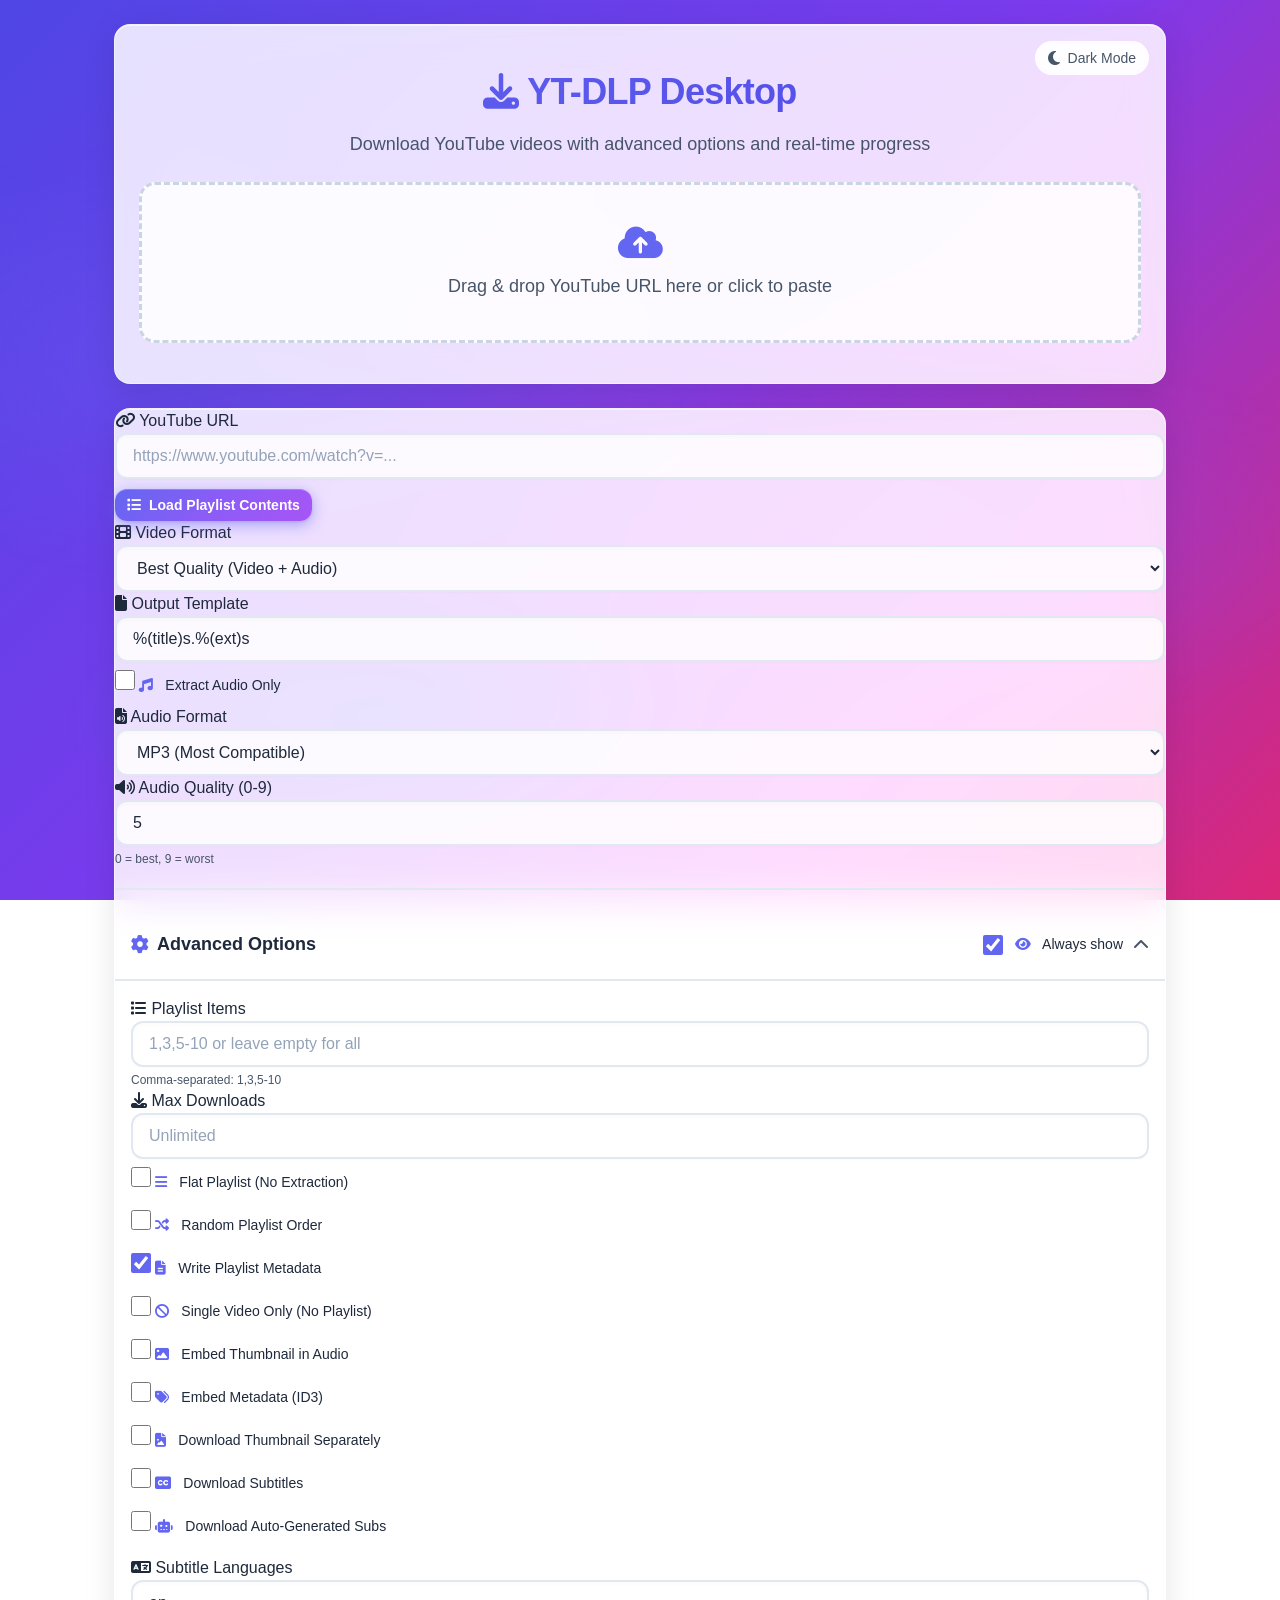
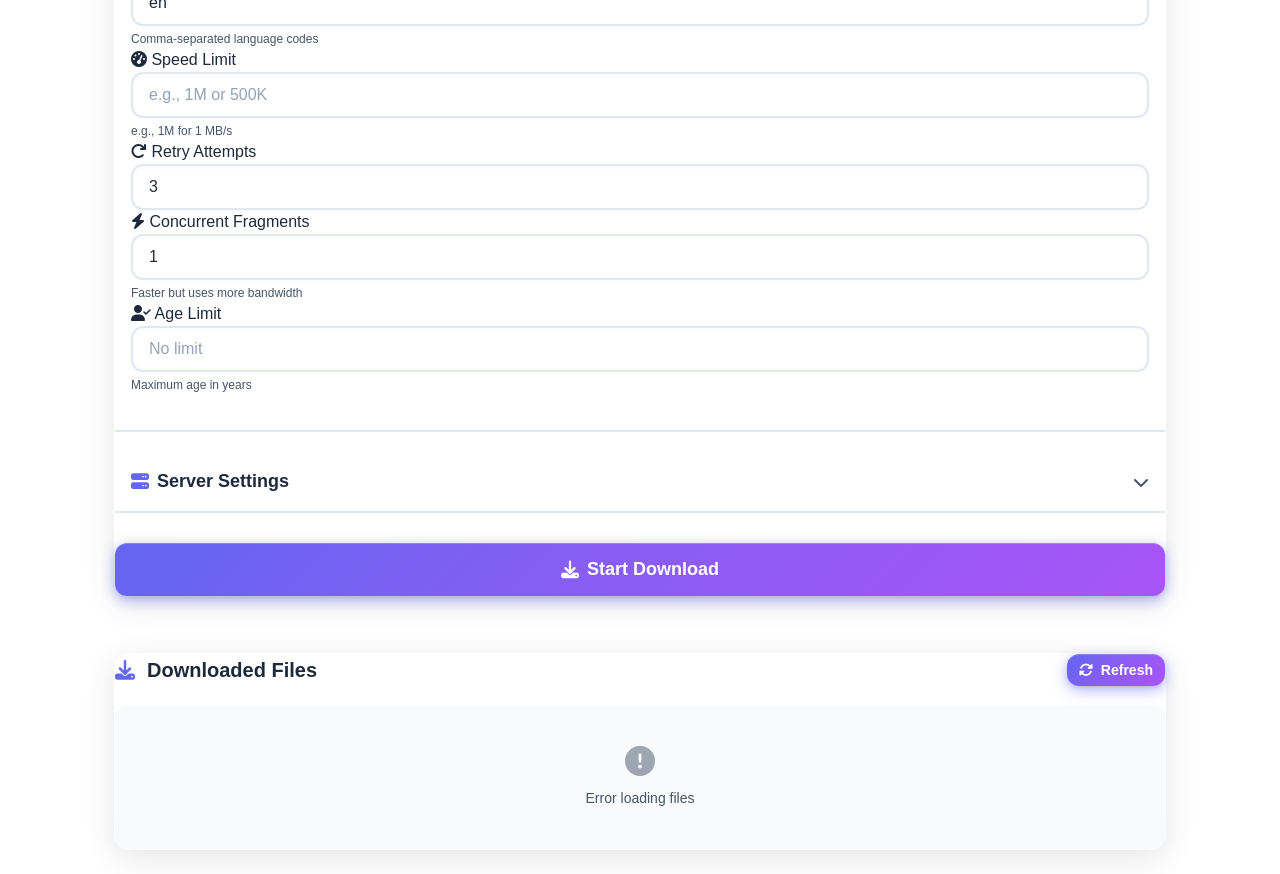
==== templates/index.html @ 90b050ad "feat: handle port conflicts with automatic fallback - Server tries preferred port first, then 8080-8" ====
<!DOCTYPE html>
<html lang="en">
<head>
  <meta charset="UTF-8">
  <meta name="viewport" content="width=device-width, initial-scale=1.0">
  <title>YT-DLP Desktop - YouTube Downloader</title>
  
  <!-- Font Awesome -->
  <link href="https://cdnjs.cloudflare.com/ajax/libs/font-awesome/6.4.0/css/all.min.css" rel="stylesheet">
  
  <!-- Modular Styles -->
  <link rel="stylesheet" href="/static/css/theme.css">
  <link rel="stylesheet" href="/static/css/components.css">
  <link rel="stylesheet" href="/static/css/layout.css">
  <link rel="stylesheet" href="/static/css/animations.css">
</head>
<body>
  <div class="app-container">
    <!-- Header -->
    <header class="app-header glass-card">
      <button type="button" id="themeToggle" class="theme-toggle">
        <i class="fas fa-moon"></i> Dark Mode
      </button>
      <h1><i class="fas fa-download"></i> YT-DLP Desktop</h1>
      <p>Download YouTube videos with advanced options and real-time progress</p>
      
      <!-- Video Preview -->
      <div id="videoPreview" class="preview-card">
        <!-- Loading State -->
        <div id="previewLoading" class="preview-loading" style="display: none;">
          <div class="spinner"></div>
          <p>Analyzing video...</p>
        </div>
        
        <!-- Content State -->
        <div id="previewContent" class="preview-content">
          <div class="preview-layout">
            <img id="previewThumbnail" class="preview-thumbnail" src="" alt="Video thumbnail">
            <div class="preview-details">
              <h3 id="previewTitle" class="preview-title">Loading...</h3>
              <div class="preview-meta-grid">
                <span id="previewChannel" class="preview-meta-item">
                  <i class="fas fa-user"></i> <span>Fetching...</span>
                </span>
                <span id="previewDuration" class="preview-meta-item">
                  <i class="fas fa-clock"></i> <span></span>
                </span>
                <span id="previewViews" class="preview-meta-item" style="display: none;">
                  <i class="fas fa-eye"></i> <span></span>
                </span>
                <span id="previewLikes" class="preview-meta-item" style="display: none;">
                  <i class="fas fa-thumbs-up"></i> <span></span>
                </span>
                <span id="previewDate" class="preview-meta-item" style="display: none;">
                  <i class="fas fa-calendar"></i> <span></span>
                </span>
              </div>
              <div id="previewDescription" class="preview-description" style="display: none;"></div>
              <div id="previewFormats" class="preview-formats" style="display: none;">
                <span class="preview-formats-label"><i class="fas fa-video"></i> Available qualities:</span>
                <span id="previewFormatsList" class="preview-formats-list"></span>
              </div>
            </div>
          </div>
        </div>
      </div>
      
      <!-- Drop Zone -->
      <div id="dropZone" class="drop-zone">
        <i class="fas fa-cloud-upload-alt"></i>
        <p>Drag & drop YouTube URL here or click to paste</p>
      </div>
    </header>
    
    <!-- Main Content -->
    <main class="app-main">
      <!-- Download Form -->
      <form id="downloadForm" class="glass-card form-section">
        <div class="form-grid">
          <!-- Left Column -->
          <div>
            <!-- URL Input -->
            <div class="form-group">
              <label class="form-label" for="url"><i class="fas fa-link"></i> YouTube URL</label>
              <input type="text" id="url" name="url" class="form-input" 
                     placeholder="https://www.youtube.com/watch?v=..." required>
              <button type="button" id="fetchPlaylistBtn" class="btn btn-sm" style="margin-top: 10px;">
                <i class="fas fa-list"></i> Load Playlist Contents
              </button>
            </div>
            
            <!-- Playlist Container -->
            <div id="playlistContainer" class="playlist-container">
              <div class="playlist-header">
                <h4><i class="fas fa-music"></i> Select Videos to Download</h4>
              </div>
              <div id="playlistList" class="playlist-list"></div>
            </div>
            
            <!-- Video Format -->
            <div class="form-group">
              <label class="form-label" for="format"><i class="fas fa-film"></i> Video Format</label>
              <select id="format" name="format" class="form-select">
                <option value="bestvideo+bestaudio/best">Best Quality (Video + Audio)</option>
                <option value="bestvideo[height<=1080]+bestaudio/best[height<=1080]">1080p HD</option>
                <option value="bestvideo[height<=720]+bestaudio/best[height<=720]">720p HD</option>
                <option value="bestvideo[height<=480]+bestaudio/best[height<=480]">480p</option>
                <option value="bestvideo[height<=360]+bestaudio/best[height<=360]">360p</option>
                <option value="best">Auto (Best Available)</option>
                <option value="worst">Smallest File Size</option>
              </select>
            </div>
            
            <!-- Output Template -->
            <div class="form-group">
              <label class="form-label" for="outputTemplate"><i class="fas fa-file"></i> Output Template</label>
              <input type="text" id="outputTemplate" name="outputTemplate" class="form-input"
                     placeholder="%(title)s.%(ext)s" value="%(title)s.%(ext)s">
            </div>
          </div>
          
          <!-- Right Column -->
          <div>
            <!-- Extract Audio -->
            <div class="checkbox-group">
              <label>
                <input type="checkbox" id="extractAudio" name="extractAudio">
                <span><i class="fas fa-music"></i> Extract Audio Only</span>
              </label>
            </div>
            
            <!-- Audio Format -->
            <div class="form-group">
              <label class="form-label" for="audioFormat"><i class="fas fa-file-audio"></i> Audio Format</label>
              <select id="audioFormat" name="audioFormat" class="form-select">
                <option value="mp3">MP3 (Most Compatible)</option>
                <option value="aac">AAC (Good Quality)</option>
                <option value="flac">FLAC (Lossless)</option>
                <option value="wav">WAV (Uncompressed)</option>
                <option value="opus">Opus (Efficient)</option>
                <option value="m4a">M4A (Apple)</option>
              </select>
            </div>
            
            <!-- Audio Quality -->
            <div class="form-group">
              <label class="form-label" for="audioQuality"><i class="fas fa-volume-up"></i> Audio Quality (0-9)</label>
              <input type="number" id="audioQuality" name="audioQuality" class="form-input"
                     min="0" max="9" value="5" placeholder="5">
              <span class="form-help">0 = best, 9 = worst</span>
            </div>
          </div>
        </div>
        
        <!-- Advanced Options Accordion -->
        <div style="margin-top: 20px; border-top: 2px solid var(--gray-200); padding-top: 20px;">
          <div class="accordion-header active" onclick="UI.accordion.toggle('advancedOptions')">
            <h3><i class="fas fa-cog"></i> Advanced Options</h3>
            <div style="display: flex; align-items: center; gap: 10px;">
              <label class="checkbox-group" onclick="event.stopPropagation()" style="font-size: 0.85em; margin: 0;">
                <input type="checkbox" id="showAdvancedByDefault" onchange="App.toggleAdvancedDefault(this.checked)">
                <span><i class="fas fa-eye"></i> Always show</span>
              </label>
              <i class="fas fa-chevron-down accordion-toggle"></i>
            </div>
          </div>
          
          <div id="advancedOptions" class="accordion-content active" style="display: block;">
            <div class="form-grid">
              <!-- Left Column - Playlist Options -->
              <div>
                <div class="form-group">
                  <label class="form-label" for="playlistItems"><i class="fas fa-list"></i> Playlist Items</label>
                  <input type="text" id="playlistItems" name="playlistItems" class="form-input"
                         placeholder="1,3,5-10 or leave empty for all">
                  <span class="form-help">Comma-separated: 1,3,5-10</span>
                </div>
                
                <div class="form-group">
                  <label class="form-label" for="maxDownloads"><i class="fas fa-download"></i> Max Downloads</label>
                  <input type="number" id="maxDownloads" name="maxDownloads" class="form-input"
                         min="1" placeholder="Unlimited">
                </div>
                
                <div class="checkbox-group">
                  <label>
                    <input type="checkbox" id="flatPlaylist" name="flatPlaylist">
                    <span><i class="fas fa-bars"></i> Flat Playlist (No Extraction)</span>
                  </label>
                </div>
                
                <div class="checkbox-group">
                  <label>
                    <input type="checkbox" id="playlistRandom" name="playlistRandom">
                    <span><i class="fas fa-random"></i> Random Playlist Order</span>
                  </label>
                </div>
                
                <div class="checkbox-group">
                  <label>
                    <input type="checkbox" id="writePlaylistMeta" name="writePlaylistMeta" checked>
                    <span><i class="fas fa-file-alt"></i> Write Playlist Metadata</span>
                  </label>
                </div>
                
                <div class="checkbox-group">
                  <label>
                    <input type="checkbox" id="noPlaylist" name="noPlaylist">
                    <span><i class="fas fa-ban"></i> Single Video Only (No Playlist)</span>
                  </label>
                </div>
              </div>
              
              <!-- Right Column - Additional Settings -->
              <div>
                <!-- Thumbnails & Metadata -->
                <div class="checkbox-group">
                  <label>
                    <input type="checkbox" id="embedThumbnail" name="embedThumbnail">
                    <span><i class="fas fa-image"></i> Embed Thumbnail in Audio</span>
                  </label>
                </div>
                
                <div class="checkbox-group">
                  <label>
                    <input type="checkbox" id="embedMetadata" name="embedMetadata">
                    <span><i class="fas fa-tags"></i> Embed Metadata (ID3)</span>
                  </label>
                </div>
                
                <div class="checkbox-group">
                  <label>
                    <input type="checkbox" id="writeThumbnail" name="writeThumbnail">
                    <span><i class="fas fa-file-image"></i> Download Thumbnail Separately</span>
                  </label>
                </div>
                
                <!-- Subtitles -->
                <div class="checkbox-group">
                  <label>
                    <input type="checkbox" id="writeSubs" name="writeSubs">
                    <span><i class="fas fa-closed-captioning"></i> Download Subtitles</span>
                  </label>
                </div>
                
                <div class="checkbox-group">
                  <label>
                    <input type="checkbox" id="writeAutoSubs" name="writeAutoSubs">
                    <span><i class="fas fa-robot"></i> Download Auto-Generated Subs</span>
                  </label>
                </div>
                
                <div class="form-group" style="margin-top: 10px;">
                  <label class="form-label" for="subLangs"><i class="fas fa-language"></i> Subtitle Languages</label>
                  <input type="text" id="subLangs" name="subLangs" class="form-input"
                         placeholder="en,es,fr" value="en">
                  <span class="form-help">Comma-separated language codes</span>
                </div>
                
                <!-- Download Control -->
                <div class="form-group">
                  <label class="form-label" for="limitRate"><i class="fas fa-tachometer-alt"></i> Speed Limit</label>
                  <input type="text" id="limitRate" name="limitRate" class="form-input"
                         placeholder="e.g., 1M or 500K">
                  <span class="form-help">e.g., 1M for 1 MB/s</span>
                </div>
                
                <div class="form-group">
                  <label class="form-label" for="retries"><i class="fas fa-redo"></i> Retry Attempts</label>
                  <input type="number" id="retries" name="retries" class="form-input"
                         min="1" max="10" value="3">
                </div>
                
                <div class="form-group">
                  <label class="form-label" for="concurrentFragments"><i class="fas fa-bolt"></i> Concurrent Fragments</label>
                  <input type="number" id="concurrentFragments" name="concurrentFragments" class="form-input"
                         min="1" max="16" value="1">
                  <span class="form-help">Faster but uses more bandwidth</span>
                </div>
                
                <div class="form-group">
                  <label class="form-label" for="ageLimit"><i class="fas fa-user-check"></i> Age Limit</label>
                  <input type="number" id="ageLimit" name="ageLimit" class="form-input"
                         min="0" max="21" placeholder="No limit">
                  <span class="form-help">Maximum age in years</span>
                </div>
              </div>
            </div>
          </div>
        </div>
        
        <!-- Server Settings Accordion -->
        <div style="margin-top: 20px; border-top: 2px solid var(--gray-200); padding-top: 20px;">
          <div class="accordion-header" onclick="UI.accordion.toggle('serverSettings')">
            <h3><i class="fas fa-server"></i> Server Settings</h3>
            <div style="display: flex; align-items: center; gap: 10px;">
              <i class="fas fa-chevron-down accordion-toggle"></i>
            </div>
          </div>
          
          <div id="serverSettings" class="accordion-content" style="display: none;">
            <div class="form-grid">
              <div>
                <div class="form-group">
                  <label class="form-label" for="serverPort"><i class="fas fa-network-wired"></i> Server Port</label>
                  <input type="number" id="serverPort" name="serverPort" class="form-input"
                         min="1024" max="65535" value="8080">
                  <span class="form-help">Port 1024-65535 (default: 8080)</span>
                </div>
                
                <div class="form-group" style="margin-top: 15px;">
                  <button type="button" id="saveServerSettings" class="btn btn-secondary btn-sm" onclick="App.saveServerSettings()">
                    <i class="fas fa-save"></i> Save Settings
                  </button>
                  <span class="form-help" style="margin-left: 10px; color: var(--primary);">
                    <i class="fas fa-info-circle"></i> Restart required after changing port
                  </span>
                </div>
              </div>
              
              <div>
                <div class="form-group">
                  <label class="form-label"><i class="fas fa-info-circle"></i> Current Server Info</label>
                  <div class="server-info" style="background: var(--gray-100); padding: 15px; border-radius: 10px; font-size: 0.9em;">
                    <p><strong>Server URL:</strong> <span id="currentServerUrl">http://localhost:8080</span></p>
                    <p><strong>Status:</strong> <span style="color: var(--success);"><i class="fas fa-check-circle"></i> Running</span></p>
                  </div>
                </div>
              </div>
            </div>
          </div>
        </div>
        
        <!-- Submit Button -->
        <button type="submit" id="downloadBtn" class="btn btn-lg" style="width: 100%; margin-top: 30px;">
          <i class="fas fa-download"></i> Start Download
        </button>
      </form>
      
      <!-- Active Downloads Queue -->
      <div id="activeDownloads" style="display: none;"></div>
      
      <!-- Lyrics Section -->
      <div id="lyricsSection" class="lyrics-section">
        <div class="glass-card">
          <div class="lyrics-header">
            <h3><i class="fas fa-music"></i> Lyrics</h3>
            <button type="button" id="closeLyricsBtn" class="btn btn-secondary btn-sm">
              <i class="fas fa-times"></i> Close
            </button>
          </div>
          <div id="lyricsDisplay" class="lyrics-display"></div>
        </div>
      </div>
      
      <!-- Downloads Section -->
      <div class="downloads-section">
        <div class="glass-card form-section">
          <div class="downloads-header">
            <h3><i class="fas fa-download"></i> Downloaded Files</h3>
            <button type="button" id="refreshDownloads" class="btn btn-sm">
              <i class="fas fa-sync-alt"></i> Refresh
            </button>
          </div>
          <div id="downloadsList" class="downloads-list">
            <div class="empty-state">
              <i class="fas fa-inbox"></i>
              <p>No downloads yet</p>
            </div>
          </div>
        </div>
      </div>
    </main>
  </div>
  
  <!-- Scripts -->
  <script src="/static/js/utils.js"></script>
  <script src="/static/js/api.js"></script>
  <script src="/static/js/ui.js"></script>
  <script src="/static/js/playlist.js"></script>
  <script src="/static/js/lyrics.js"></script>
  <script src="/static/js/downloads.js"></script>
  <script src="/static/js/app.js"></script>
</body>
</html>
---- static/css/theme.css ----
/* ========================================
   THEME.CSS - CSS Variables & Base Theme
   ======================================== */

:root {
  /* Primary Colors - Vibrant Purple/Indigo */
  --primary: #6366f1;
  --primary-dark: #4f46e5;
  --primary-light: #818cf8;
  --primary-glow: rgba(99, 102, 241, 0.5);
  --primary-gradient: linear-gradient(135deg, #6366f1 0%, #8b5cf6 50%, #a855f7 100%);
  
  /* Accent Colors */
  --accent-cyan: #06b6d4;
  --accent-pink: #ec4899;
  --accent-amber: #f59e0b;
  
  /* Semantic Colors - Vibrant */
  --success: #10b981;
  --success-glow: rgba(16, 185, 129, 0.5);
  --danger: #ef4444;
  --danger-glow: rgba(239, 68, 68, 0.5);
  --warning: #f59e0b;
  --warning-glow: rgba(245, 158, 11, 0.5);
  --info: #06b6d4;
  --info-glow: rgba(6, 182, 212, 0.5);
  
  /* Grayscale - Light Mode */
  --gray-50: #f8fafc;
  --gray-100: #f1f5f9;
  --gray-200: #e2e8f0;
  --gray-300: #cbd5e1;
  --gray-400: #94a3b8;
  --gray-500: #64748b;
  --gray-600: #475569;
  --gray-700: #334155;
  --gray-800: #1e293b;
  --gray-900: #0f172a;
  
  /* Glassmorphism - Light */
  --glass-bg: rgba(255, 255, 255, 0.85);
  --glass-bg-hover: rgba(255, 255, 255, 0.95);
  --glass-border: rgba(255, 255, 255, 0.5);
  --glass-shadow: 0 8px 32px rgba(0, 0, 0, 0.1);
  --glass-shadow-lg: 0 20px 60px rgba(0, 0, 0, 0.15);
  
  /* Background Gradient - Vibrant Modern */
  --bg-gradient-start: #4f46e5;
  --bg-gradient-mid: #7c3aed;
  --bg-gradient-end: #db2777;
  --bg-gradient: linear-gradient(135deg, var(--bg-gradient-start) 0%, var(--bg-gradient-mid) 50%, var(--bg-gradient-end) 100%);
  
  /* Animated Background */
  --bg-mesh-1: rgba(99, 102, 241, 0.3);
  --bg-mesh-2: rgba(139, 92, 246, 0.2);
  --bg-mesh-3: rgba(236, 72, 153, 0.15);
  
  /* Text Colors - Light */
  --text-primary: var(--gray-800);
  --text-secondary: var(--gray-600);
  --text-tertiary: var(--gray-400);
  --text-inverse: white;
  
  /* Spacing Scale */
  --space-1: 4px;
  --space-2: 8px;
  --space-3: 12px;
  --space-4: 16px;
  --space-5: 20px;
  --space-6: 24px;
  --space-8: 32px;
  --space-10: 40px;
  --space-12: 48px;
  
  /* Typography - Enhanced */
  --font-sans: 'Inter', -apple-system, BlinkMacSystemFont, 'Segoe UI', Roboto, 'Helvetica Neue', sans-serif;
  --font-mono: 'JetBrains Mono', 'Fira Code', 'SF Mono', monospace;
  
  /* Improved Type Scale */
  --text-xs: 0.75rem;    /* 12px */
  --text-sm: 0.875rem;   /* 14px */
  --text-base: 1rem;     /* 16px */
  --text-lg: 1.125rem;   /* 18px */
  --text-xl: 1.25rem;    /* 20px */
  --text-2xl: 1.5rem;    /* 24px */
  --text-3xl: 1.875rem;  /* 30px */
  --text-4xl: 2.25rem;   /* 36px */
  --text-5xl: 3rem;      /* 48px */
  
  /* Font Weights */
  --font-light: 300;
  --font-normal: 400;
  --font-medium: 500;
  --font-semibold: 600;
  --font-bold: 700;
  --font-extrabold: 800;
  
  /* Border Radius */
  --radius-sm: 6px;
  --radius-md: 8px;
  --radius-lg: 12px;
  --radius-xl: 16px;
  --radius-2xl: 24px;
  --radius-full: 9999px;
  
  /* Transitions */
  --transition-fast: 150ms ease;
  --transition-base: 250ms ease;
  --transition-slow: 350ms ease;
  
  /* Z-Index Scale */
  --z-base: 0;
  --z-dropdown: 100;
  --z-sticky: 200;
  --z-modal: 300;
  --z-toast: 400;
  --z-tooltip: 500;
}

/* Dark Mode Overrides */
[data-theme="dark"] {
  --primary: #818cf8;
  --primary-dark: #6366f1;
  --primary-light: #a5b4fc;
  --primary-glow: rgba(129, 140, 248, 0.5);
  
  --success: #34d399;
  --success-glow: rgba(52, 211, 153, 0.5);
  --danger: #f87171;
  --danger-glow: rgba(248, 113, 113, 0.5);
  --warning: #fbbf24;
  --warning-glow: rgba(251, 191, 36, 0.5);
  --info: #60a5fa;
  --info-glow: rgba(96, 165, 250, 0.5);
  
  /* Grayscale - Dark */
  --gray-50: #0f172a;
  --gray-100: #1e293b;
  --gray-200: #334155;
  --gray-300: #475569;
  --gray-400: #64748b;
  --gray-500: #94a3b8;
  --gray-600: #cbd5e1;
  --gray-700: #e2e8f0;
  --gray-800: #f1f5f9;
  --gray-900: #f8fafc;
  
  /* Glassmorphism - Dark */
  --glass-bg: rgba(30, 41, 59, 0.85);
  --glass-bg-hover: rgba(30, 41, 59, 0.95);
  --glass-border: rgba(255, 255, 255, 0.1);
  --glass-shadow: 0 8px 32px rgba(0, 0, 0, 0.4);
  --glass-shadow-lg: 0 20px 60px rgba(0, 0, 0, 0.5);
  
  /* Background Gradient - Dark */
  --bg-gradient-start: #1e1b4b;
  --bg-gradient-end: #312e81;
  --bg-gradient: linear-gradient(135deg, var(--bg-gradient-start) 0%, var(--bg-gradient-end) 100%);
  
  /* Text Colors - Dark */
  --text-primary: var(--gray-800);
  --text-secondary: var(--gray-600);
  --text-tertiary: var(--gray-500);
  --text-inverse: var(--gray-100);
}

/* Base Reset */
*, *::before, *::after {
  box-sizing: border-box;
  margin: 0;
  padding: 0;
}

html {
  font-family: var(--font-sans);
  font-size: 16px;
  line-height: 1.5;
  -webkit-font-smoothing: antialiased;
  -moz-osx-font-smoothing: grayscale;
}

body {
  min-height: 100vh;
  background: var(--bg-gradient);
  background-attachment: fixed;
  color: var(--text-primary);
  overflow-x: hidden;
}

/* Animated Background Mesh - Vibrant */
body::before {
  content: '';
  position: fixed;
  top: 0;
  left: 0;
  right: 0;
  bottom: 0;
  background: 
    radial-gradient(ellipse 80% 50% at 20% 40%, var(--bg-mesh-1) 0%, transparent 50%),
    radial-gradient(ellipse 60% 40% at 80% 60%, var(--bg-mesh-2) 0%, transparent 50%),
    radial-gradient(ellipse 70% 60% at 50% 50%, var(--bg-mesh-3) 0%, transparent 50%),
    radial-gradient(ellipse 50% 30% at 30% 80%, rgba(6, 182, 212, 0.2) 0%, transparent 50%);
  animation: meshMove 25s ease-in-out infinite;
  pointer-events: none;
  z-index: -1;
}

@keyframes meshMove {
  0%, 100% {
    transform: translate(0, 0) scale(1);
  }
  25% {
    transform: translate(2%, 2%) scale(1.02);
  }
  50% {
    transform: translate(-1%, 3%) scale(1);
  }
  75% {
    transform: translate(-2%, -1%) scale(1.01);
  }
}

/* Selection */
::selection {
  background: var(--primary-glow);
  color: var(--primary-dark);
}

/* Scrollbar */
::-webkit-scrollbar {
  width: 8px;
  height: 8px;
}

::-webkit-scrollbar-track {
  background: var(--gray-100);
  border-radius: var(--radius-full);
}

::-webkit-scrollbar-thumb {
  background: var(--gray-400);
  border-radius: var(--radius-full);
}

::-webkit-scrollbar-thumb:hover {
  background: var(--gray-500);
}

/* Focus Visible */
:focus-visible {
  outline: 2px solid var(--primary);
  outline-offset: 2px;
}

/* Utility Classes */
.sr-only {
  position: absolute;
  width: 1px;
  height: 1px;
  padding: 0;
  margin: -1px;
  overflow: hidden;
  clip: rect(0, 0, 0, 0);
  white-space: nowrap;
  border: 0;
}
---- static/css/components.css ----
/* ========================================
   COMPONENTS.CSS - UI Components
   ======================================== */

/* Main Container */
.app-container {
  max-width: 1100px;
  margin: 0 auto;
  padding: var(--space-6);
}

/* Enhanced Glass Card */
.glass-card {
  background: var(--glass-bg);
  backdrop-filter: blur(20px) saturate(180%);
  -webkit-backdrop-filter: blur(20px) saturate(180%);
  border: 1px solid var(--glass-border);
  border-radius: var(--radius-xl);
  box-shadow: 
    var(--glass-shadow),
    0 1px 2px rgba(0, 0, 0, 0.02),
    inset 0 1px 0 rgba(255, 255, 255, 0.6);
  transition: all 0.3s cubic-bezier(0.4, 0, 0.2, 1);
}

.glass-card:hover {
  background: var(--glass-bg-hover);
  box-shadow: 
    var(--glass-shadow-lg),
    0 4px 12px rgba(0, 0, 0, 0.05),
    inset 0 1px 0 rgba(255, 255, 255, 0.8);
  transform: translateY(-2px);
}

/* Header */
.app-header {
  text-align: center;
  padding: var(--space-10) var(--space-6);
  margin-bottom: var(--space-6);
  position: relative;
}

.app-header h1 {
  font-size: var(--text-4xl);
  font-weight: var(--font-bold);
  background: linear-gradient(135deg, var(--primary) 0%, var(--primary-dark) 100%);
  -webkit-background-clip: text;
  -webkit-text-fill-color: transparent;
  background-clip: text;
  margin-bottom: var(--space-3);
  letter-spacing: -0.02em;
}

.app-header p {
  font-size: var(--text-lg);
  color: var(--text-secondary);
  font-weight: var(--font-medium);
}

/* Theme Toggle Button */
.theme-toggle {
  position: absolute;
  top: var(--space-4);
  right: var(--space-4);
  display: flex;
  align-items: center;
  gap: var(--space-2);
  padding: var(--space-2) var(--space-3);
  background: var(--glass-bg);
  border: 1px solid var(--glass-border);
  border-radius: var(--radius-full);
  color: var(--text-secondary);
  font-size: var(--text-sm);
  font-weight: var(--font-medium);
  cursor: pointer;
  transition: all var(--transition-fast);
  backdrop-filter: blur(10px);
}

.theme-toggle:hover {
  background: var(--glass-bg-hover);
  color: var(--text-primary);
  transform: scale(1.05);
}

.theme-toggle i {
  font-size: var(--text-base);
}

/* Enhanced Buttons */
.btn {
  display: inline-flex;
  align-items: center;
  justify-content: center;
  gap: var(--space-2);
  padding: var(--space-3) var(--space-5);
  font-size: var(--text-base);
  font-weight: var(--font-semibold);
  font-family: inherit;
  color: white;
  background: var(--primary-gradient);
  border: none;
  border-radius: var(--radius-lg);
  cursor: pointer;
  transition: all 0.2s cubic-bezier(0.4, 0, 0.2, 1);
  box-shadow: 
    0 4px 14px var(--primary-glow),
    0 1px 3px rgba(0, 0, 0, 0.1),
    inset 0 1px 0 rgba(255, 255, 255, 0.2);
  position: relative;
  overflow: hidden;
  transform: translateZ(0);
}

.btn::before {
  content: '';
  position: absolute;
  top: 0;
  left: -100%;
  width: 100%;
  height: 100%;
  background: linear-gradient(90deg, transparent, rgba(255,255,255,0.3), transparent);
  transition: left 0.5s ease;
}

.btn::after {
  content: '';
  position: absolute;
  inset: 0;
  border-radius: inherit;
  box-shadow: inset 0 0 20px rgba(255,255,255,0.1);
  opacity: 0;
  transition: opacity 0.2s ease;
}

.btn:hover {
  transform: translateY(-2px) scale(1.02);
  box-shadow: 
    0 8px 25px var(--primary-glow),
    0 2px 8px rgba(0, 0, 0, 0.15),
    inset 0 1px 0 rgba(255, 255, 255, 0.25);
}

.btn:hover::before {
  left: 100%;
}

.btn:hover::after {
  opacity: 1;
}

.btn:active {
  transform: translateY(0) scale(0.98);
  box-shadow: 
    0 2px 8px var(--primary-glow),
    inset 0 2px 4px rgba(0, 0, 0, 0.1);
}

.btn:disabled {
  opacity: 0.5;
  cursor: not-allowed;
  transform: none;
  box-shadow: none;
  filter: saturate(0.5);
}

.btn:disabled::before,
.btn:disabled::after {
  display: none;
}

.btn-secondary {
  background: var(--gray-200);
  color: var(--text-primary);
  box-shadow: none;
}

.btn-secondary:hover {
  background: var(--gray-300);
  box-shadow: 0 4px 12px rgba(0,0,0,0.1);
}

.btn-success {
  background: linear-gradient(135deg, var(--success) 0%, #059669 100%);
  box-shadow: 0 4px 14px var(--success-glow);
}

.btn-danger {
  background: linear-gradient(135deg, var(--danger) 0%, #dc2626 100%);
  box-shadow: 0 4px 14px var(--danger-glow);
}

.btn-sm {
  padding: var(--space-2) var(--space-3);
  font-size: var(--text-sm);
}

.btn-lg {
  padding: var(--space-4) var(--space-6);
  font-size: var(--text-lg);
}

/* Enhanced Form Inputs */
.form-input,
.form-select {
  width: 100%;
  padding: var(--space-3) var(--space-4);
  font-size: var(--text-base);
  font-family: inherit;
  color: var(--text-primary);
  background: var(--glass-bg);
  border: 2px solid var(--gray-200);
  border-radius: var(--radius-lg);
  transition: all 0.2s cubic-bezier(0.4, 0, 0.2, 1);
  box-shadow: 
    inset 0 2px 4px rgba(0, 0, 0, 0.02),
    0 1px 2px rgba(0, 0, 0, 0.02);
}

.form-input:hover,
.form-select:hover {
  border-color: var(--gray-300);
  box-shadow: 
    inset 0 2px 4px rgba(0, 0, 0, 0.03),
    0 2px 4px rgba(0, 0, 0, 0.05);
}

.form-input:focus,
.form-select:focus {
  outline: none;
  border-color: var(--primary);
  background: var(--glass-bg-hover);
  box-shadow: 
    0 0 0 4px var(--primary-glow),
    0 4px 12px rgba(99, 102, 241, 0.15),
    inset 0 1px 2px rgba(0, 0, 0, 0.02);
  transform: translateY(-1px);
}

.form-input::placeholder {
  color: var(--text-tertiary);
  font-weight: var(--font-normal);
  transition: color 0.2s ease;
}

.form-input:focus::placeholder {
  color: var(--gray-400);
}

.form-help {
  display: block;
  margin-top: var(--space-1);
  font-size: var(--text-xs);
  color: var(--text-secondary);
}

/* Checkbox Group */
.checkbox-group {
  display: flex;
  align-items: center;
  gap: var(--space-3);
  padding: var(--space-2) 0;
  cursor: pointer;
}

.checkbox-group input[type="checkbox"] {
  width: 20px;
  height: 20px;
  accent-color: var(--primary);
  cursor: pointer;
}

.checkbox-group span {
  font-size: var(--text-sm);
  font-weight: var(--font-medium);
  color: var(--text-primary);
}

.checkbox-group span i {
  margin-right: var(--space-2);
  color: var(--primary);
}

/* Accordion */
.accordion-header {
  display: flex;
  align-items: center;
  justify-content: space-between;
  padding: var(--space-4);
  cursor: pointer;
  border-bottom: 2px solid var(--gray-200);
  transition: all var(--transition-fast);
}

.accordion-header:hover {
  background: var(--gray-50);
}

.accordion-header h3 {
  font-size: var(--text-lg);
  font-weight: var(--font-semibold);
  color: var(--text-primary);
  display: flex;
  align-items: center;
  gap: var(--space-2);
}

.accordion-header h3 i:first-child {
  color: var(--primary);
}

.accordion-toggle {
  transition: transform var(--transition-fast);
  color: var(--text-secondary);
}

.accordion-content {
  display: none;
  padding: var(--space-4);
}

.accordion-content.active {
  display: block;
  animation: slideDown 0.3s ease;
}

.accordion-header.active .accordion-toggle {
  transform: rotate(180deg);
}

@keyframes slideDown {
  from {
    opacity: 0;
    transform: translateY(-10px);
  }
  to {
    opacity: 1;
    transform: translateY(0);
  }
}

/* Drop Zone */
.drop-zone {
  margin-top: var(--space-6);
  padding: var(--space-10);
  border: 3px dashed var(--gray-300);
  border-radius: var(--radius-xl);
  background: var(--glass-bg);
  text-align: center;
  cursor: pointer;
  transition: all var(--transition-base);
}

.drop-zone:hover,
.drop-zone.drag-over {
  border-color: var(--primary);
  background: var(--primary-glow);
}

.drop-zone i {
  font-size: var(--text-4xl);
  color: var(--primary);
  margin-bottom: var(--space-3);
  display: block;
}

.drop-zone p {
  color: var(--text-secondary);
  font-size: var(--text-lg);
  font-weight: var(--font-medium);
  margin: 0;
}

/* ========================================
   ENHANCED VIDEO PREVIEW
   ======================================== */

.preview-card {
  display: none;
  margin-top: var(--space-6);
  padding: var(--space-6);
  background: var(--glass-bg);
  border: 2px dashed var(--gray-300);
  border-radius: var(--radius-xl);
  animation: fadeIn 0.3s ease;
}

.preview-card.visible {
  display: block;
}

/* Preview Loading State */
.preview-loading {
  display: flex;
  flex-direction: column;
  align-items: center;
  gap: var(--space-4);
  padding: var(--space-8);
}

.preview-loading .spinner {
  width: 48px;
  height: 48px;
  border: 3px solid var(--gray-200);
  border-top-color: var(--primary);
  border-radius: 50%;
  animation: spin 1s linear infinite;
}

.preview-loading p {
  color: var(--text-secondary);
  font-size: var(--text-sm);
  font-weight: var(--font-medium);
}

/* Preview Content Layout */
.preview-layout {
  display: grid;
  grid-template-columns: auto 1fr;
  gap: var(--space-6);
  align-items: start;
}

@media (max-width: 768px) {
  .preview-layout {
    grid-template-columns: 1fr;
  }
}

.preview-thumbnail {
  width: 100%;
  max-width: 320px;
  aspect-ratio: 16/9;
  object-fit: cover;
  border-radius: var(--radius-lg);
  box-shadow: 0 8px 24px rgba(0,0,0,0.15);
  transition: all 0.3s cubic-bezier(0.4, 0, 0.2, 1);
}

.preview-thumbnail:hover {
  transform: scale(1.02);
  box-shadow: 0 12px 32px rgba(0,0,0,0.2);
}

.preview-details {
  display: flex;
  flex-direction: column;
  gap: var(--space-3);
}

.preview-title {
  font-size: var(--text-xl);
  font-weight: var(--font-bold);
  color: var(--text-primary);
  line-height: 1.3;
  margin: 0;
}

/* Metadata Grid */
.preview-meta-grid {
  display: flex;
  flex-wrap: wrap;
  gap: var(--space-2) var(--space-4);
  margin-top: var(--space-1);
}

.preview-meta-item {
  display: inline-flex;
  align-items: center;
  gap: var(--space-1);
  font-size: var(--text-sm);
  color: var(--text-secondary);
  background: var(--gray-100);
  padding: var(--space-1) var(--space-2);
  border-radius: var(--radius-md);
}

.preview-meta-item i {
  color: var(--primary);
  font-size: 0.875em;
}

/* Description */
.preview-description {
  font-size: var(--text-sm);
  color: var(--text-secondary);
  line-height: 1.5;
  margin-top: var(--space-2);
  padding: var(--space-3);
  background: var(--gray-50);
  border-radius: var(--radius-md);
  max-height: 100px;
  overflow-y: auto;
}

/* Available Formats */
.preview-formats {
  margin-top: var(--space-2);
}

.preview-formats-label {
  font-size: var(--text-xs);
  font-weight: var(--font-semibold);
  color: var(--text-secondary);
  margin-right: var(--space-2);
}

.preview-formats-list {
  display: inline-flex;
  gap: var(--space-1);
  flex-wrap: wrap;
}

.preview-format-badge {
  display: inline-flex;
  align-items: center;
  padding: var(--space-1) var(--space-2);
  font-size: var(--text-xs);
  font-weight: var(--font-medium);
  color: white;
  background: var(--primary-gradient);
  border-radius: var(--radius-sm);
}

.preview-format-badge.hd {
  background: linear-gradient(135deg, #10b981 0%, #059669 100%);
}

.preview-format-badge.uhd {
  background: linear-gradient(135deg, #f59e0b 0%, #d97706 100%);
}

/* Playlist Container */
.playlist-container {
  display: none;
  margin: var(--space-5) 0;
  padding: var(--space-4);
  background: var(--gray-50);
  border-radius: var(--radius-lg);
  border: 1px solid var(--gray-200);
}

.playlist-container.visible {
  display: block;
}

.playlist-header {
  display: flex;
  align-items: center;
  justify-content: space-between;
  margin-bottom: var(--space-4);
}

.playlist-header h4 {
  font-size: var(--text-base);
  font-weight: var(--font-semibold);
  color: var(--text-primary);
  display: flex;
  align-items: center;
  gap: var(--space-2);
}

.playlist-header h4 i {
  color: var(--primary);
}

.playlist-controls {
  display: flex;
  gap: var(--space-2);
}

.playlist-list {
  max-height: 400px;
  overflow-y: auto;
  border: 1px solid var(--gray-200);
  border-radius: var(--radius-md);
  background: var(--glass-bg);
}

.playlist-item {
  display: flex;
  align-items: center;
  gap: var(--space-3);
  padding: var(--space-3) var(--space-4);
  border-bottom: 1px solid var(--gray-200);
  transition: background var(--transition-fast);
}

.playlist-item:last-child {
  border-bottom: none;
}

.playlist-item:hover {
  background: var(--gray-50);
}

.playlist-item input[type="checkbox"] {
  width: 18px;
  height: 18px;
  accent-color: var(--primary);
  flex-shrink: 0;
}

.playlist-item-content {
  flex: 1;
  min-width: 0;
}

.playlist-item-title {
  font-weight: var(--font-medium);
  color: var(--text-primary);
  white-space: nowrap;
  overflow: hidden;
  text-overflow: ellipsis;
}

.playlist-item-duration {
  font-size: var(--text-xs);
  color: var(--text-secondary);
  margin-left: var(--space-2);
}

.playlist-item-index {
  font-weight: var(--font-bold);
  color: var(--primary);
  margin-right: var(--space-1);
}

/* Empty State */
.empty-state {
  display: flex;
  flex-direction: column;
  align-items: center;
  justify-content: center;
  padding: var(--space-10);
  text-align: center;
  color: var(--text-secondary);
}

.empty-state i {
  font-size: var(--text-3xl);
  margin-bottom: var(--space-3);
  opacity: 0.5;
}

.empty-state p {
  font-size: var(--text-sm);
}

/* ========================================
   DOWNLOAD PROGRESS - Professional
   ======================================== */

/* Download Item Card */
.download-item {
  background: var(--glass-bg);
  border: 1px solid var(--glass-border);
  border-radius: var(--radius-lg);
  padding: var(--space-4);
  margin-bottom: var(--space-3);
  transition: all 0.3s cubic-bezier(0.4, 0, 0.2, 1);
  animation: cardEnter 0.4s ease forwards;
}

.download-item:hover {
  transform: translateY(-2px);
  box-shadow: var(--glass-shadow);
}

.download-item.running {
  border-color: var(--primary);
  box-shadow: 0 0 0 1px var(--primary), 0 4px 12px var(--primary-glow);
}

.download-item.completed {
  border-color: var(--success);
  box-shadow: 0 0 0 1px var(--success), 0 4px 12px var(--success-glow);
}

.download-item.error {
  border-color: var(--danger);
  box-shadow: 0 0 0 1px var(--danger), 0 4px 12px var(--danger-glow);
}

/* Download Header */
.download-header {
  display: flex;
  align-items: center;
  justify-content: space-between;
  margin-bottom: var(--space-3);
  gap: var(--space-3);
}

.download-info {
  flex: 1;
  min-width: 0;
}

.download-title {
  font-weight: var(--font-semibold);
  font-size: var(--text-sm);
  color: var(--text-primary);
  white-space: nowrap;
  overflow: hidden;
  text-overflow: ellipsis;
  margin-bottom: var(--space-1);
}

.download-meta {
  display: flex;
  align-items: center;
  gap: var(--space-3);
  font-size: var(--text-xs);
  color: var(--text-secondary);
}

.download-status {
  display: inline-flex;
  align-items: center;
  gap: var(--space-1);
  padding: var(--space-1) var(--space-2);
  border-radius: var(--radius-full);
  font-size: var(--text-xs);
  font-weight: var(--font-medium);
}

.download-status.running {
  background: var(--primary-glow);
  color: var(--primary);
}

.download-status.completed {
  background: var(--success-glow);
  color: var(--success);
}

.download-status.error {
  background: var(--danger-glow);
  color: var(--danger);
}

.download-status i {
  font-size: 0.75em;
}

/* Progress Bar */
.download-progress {
  margin-bottom: var(--space-3);
}

.progress-bar-bg {
  height: 8px;
  background: var(--gray-200);
  border-radius: var(--radius-full);
  overflow: hidden;
  position: relative;
}

.progress-bar-fill {
  height: 100%;
  background: var(--primary-gradient);
  border-radius: var(--radius-full);
  transition: width 0.3s ease;
  position: relative;
  overflow: hidden;
}

.progress-bar-fill::after {
  content: '';
  position: absolute;
  top: 0;
  left: 0;
  right: 0;
  bottom: 0;
  background: linear-gradient(
    90deg,
    transparent 0%,
    rgba(255, 255, 255, 0.3) 50%,
    transparent 100%
  );
  animation: shimmer 2s infinite;
}

.progress-bar-fill.completed {
  background: linear-gradient(135deg, var(--success) 0%, #059669 100%);
}

.progress-bar-fill.error {
  background: linear-gradient(135deg, var(--danger) 0%, #dc2626 100%);
}

/* Progress Stats */
.progress-stats {
  display: flex;
  align-items: center;
  justify-content: space-between;
  margin-top: var(--space-2);
  font-size: var(--text-xs);
  color: var(--text-secondary);
}

.progress-percentage {
  font-weight: var(--font-bold);
  color: var(--primary);
}

.progress-speed {
  display: flex;
  align-items: center;
  gap: var(--space-1);
}

.progress-speed i {
  color: var(--accent-cyan);
}

.progress-eta {
  display: flex;
  align-items: center;
  gap: var(--space-1);
}

.progress-eta i {
  color: var(--accent-amber);
}

/* Download Actions */
.download-actions {
  display: flex;
  gap: var(--space-2);
  justify-content: flex-end;
}

/* Cancel Button */
.btn-cancel {
  padding: var(--space-2) var(--space-3);
  font-size: var(--text-xs);
  background: var(--danger);
  color: white;
  border: none;
  border-radius: var(--radius-md);
  cursor: pointer;
  transition: all 0.2s ease;
  display: inline-flex;
  align-items: center;
  gap: var(--space-1);
}

.btn-cancel:hover {
  background: #dc2626;
  transform: scale(1.05);
}

/* Open Button */
.btn-open {
  padding: var(--space-2) var(--space-3);
  font-size: var(--text-xs);
  background: var(--success);
  color: white;
  border: none;
  border-radius: var(--radius-md);
  cursor: pointer;
  transition: all 0.2s ease;
  display: inline-flex;
  align-items: center;
  gap: var(--space-1);
}

.btn-open:hover {
  background: #059669;
  transform: scale(1.05);
}

/* ========================================
   LOADING SKELETON
   ======================================== */

.skeleton-container {
  padding: var(--space-6);
}

.skeleton-header {
  height: var(--text-2xl);
  width: 60%;
  background: linear-gradient(90deg, var(--gray-200) 25%, var(--gray-100) 50%, var(--gray-200) 75%);
  background-size: 200% 100%;
  animation: shimmer 1.5s infinite;
  border-radius: var(--radius-md);
  margin-bottom: var(--space-4);
}

.skeleton-text {
  height: var(--text-base);
  background: linear-gradient(90deg, var(--gray-200) 25%, var(--gray-100) 50%, var(--gray-200) 75%);
  background-size: 200% 100%;
  animation: shimmer 1.5s infinite;
  border-radius: var(--radius-sm);
  margin-bottom: var(--space-2);
}

.skeleton-text:nth-child(2) { width: 100%; }
.skeleton-text:nth-child(3) { width: 80%; }
.skeleton-text:nth-child(4) { width: 60%; }

.skeleton-thumbnail {
  width: 100%;
  max-width: 360px;
  aspect-ratio: 16/9;
  background: linear-gradient(90deg, var(--gray-200) 25%, var(--gray-100) 50%, var(--gray-200) 75%);
  background-size: 200% 100%;
  animation: shimmer 1.5s infinite;
  border-radius: var(--radius-lg);
}

/* Preview Loading State */
.preview-loading {
  display: flex;
  flex-direction: column;
  align-items: center;
  gap: var(--space-4);
  padding: var(--space-6);
}

.preview-loading .spinner {
  width: 48px;
  height: 48px;
  border: 3px solid var(--gray-200);
  border-top-color: var(--primary);
  border-radius: 50%;
  animation: spin 1s linear infinite;
}

.preview-loading p {
  color: var(--text-secondary);
  font-size: var(--text-sm);
}
---- static/css/layout.css ----
/* ========================================
   LAYOUT.CSS - Layout & Responsive
   ======================================== */

/* Main App Layout */
.app-main {
  display: flex;
  flex-direction: column;
  gap: var(--space-6);
}

/* Section Styling */
.section {
  margin-top: var(--space-8);
  padding-top: var(--space-6);
  border-top: 2px solid var(--gray-200);
}

.section-header {
  display: flex;
  align-items: center;
  gap: var(--space-3);
  margin-bottom: var(--space-5);
  font-size: var(--text-xl);
  font-weight: var(--font-bold);
  color: var(--text-primary);
}

.section-header i {
  color: var(--primary);
}

/* Download Queue Section */
.downloads-section {
  margin-top: var(--space-8);
}

.downloads-header {
  display: flex;
  align-items: center;
  justify-content: space-between;
  margin-bottom: var(--space-5);
}

.downloads-header h3 {
  font-size: var(--text-xl);
  font-weight: var(--font-bold);
  color: var(--text-primary);
  display: flex;
  align-items: center;
  gap: var(--space-3);
}

.downloads-header h3 i {
  color: var(--primary);
}

.downloads-list {
  background: var(--gray-50);
  border-radius: var(--radius-lg);
  min-height: 120px;
  overflow: hidden;
}

/* Lyrics Section */
.lyrics-section {
  display: none;
  margin-top: var(--space-8);
  animation: slideUp 0.3s ease;
}

.lyrics-section.visible {
  display: block;
}

.lyrics-header {
  display: flex;
  align-items: center;
  justify-content: space-between;
  margin-bottom: var(--space-4);
}

.lyrics-header h3 {
  font-size: var(--text-xl);
  font-weight: var(--font-bold);
  color: var(--text-primary);
  display: flex;
  align-items: center;
  gap: var(--space-3);
}

.lyrics-header h3 i {
  color: var(--primary);
}

.lyrics-display {
  background: var(--glass-bg);
  border: 1px solid var(--gray-200);
  border-radius: var(--radius-lg);
  padding: var(--space-8);
  min-height: 300px;
  max-height: 500px;
  overflow-y: auto;
  font-family: 'Georgia', serif;
  line-height: 1.8;
  font-size: var(--text-lg);
  color: var(--text-primary);
  white-space: pre-wrap;
}

@keyframes slideUp {
  from {
    opacity: 0;
    transform: translateY(20px);
  }
  to {
    opacity: 1;
    transform: translateY(0);
  }
}

/* Responsive Breakpoints */
@media (max-width: 1024px) {
  .app-container {
    padding: var(--space-4);
  }
  
  .form-section {
    padding: var(--space-4);
  }
}

@media (max-width: 768px) {
  .app-header h1 {
    font-size: var(--text-3xl);
  }
  
  .app-header p {
    font-size: var(--text-base);
  }
  
  .theme-toggle {
    position: relative;
    top: auto;
    right: auto;
    margin-bottom: var(--space-4);
  }
  
  .drop-zone {
    padding: var(--space-6);
  }
  
  .drop-zone p {
    font-size: var(--text-base);
  }
  
  .preview-thumbnail {
    max-width: 100%;
  }
  
  .preview-meta {
    flex-direction: column;
    gap: var(--space-2);
    align-items: flex-start;
  }
  
  .playlist-list {
    max-height: 300px;
  }
  
  .downloads-header {
    flex-direction: column;
    gap: var(--space-3);
    align-items: flex-start;
  }
  
  .lyrics-display {
    padding: var(--space-4);
    font-size: var(--text-base);
  }
}

@media (max-width: 480px) {
  .app-container {
    padding: var(--space-3);
  }
  
  .app-header {
    padding: var(--space-6) var(--space-4);
  }
  
  .app-header h1 {
    font-size: var(--text-2xl);
  }
  
  .btn {
    width: 100%;
  }
  
  .form-grid {
    gap: var(--space-4);
  }
  
  .checkbox-group {
    align-items: flex-start;
  }
  
  .checkbox-group span {
    font-size: var(--text-xs);
  }
  
  .playlist-item {
    padding: var(--space-2) var(--space-3);
  }
  
  .playlist-item-title {
    font-size: var(--text-sm);
  }
}

/* Toast Container */
.toast-container {
  position: fixed;
  top: var(--space-4);
  right: var(--space-4);
  z-index: var(--z-toast);
  display: flex;
  flex-direction: column;
  gap: var(--space-3);
  max-width: 400px;
}

@media (max-width: 768px) {
  .toast-container {
    left: var(--space-4);
    right: var(--space-4);
    max-width: none;
  }
}
---- static/css/animations.css ----
/* ========================================
   ANIMATIONS.CSS - Animations & Effects
   ======================================== */

/* Shimmer Effect for Loading States */
@keyframes shimmer {
  0% {
    background-position: -200% 0;
  }
  100% {
    background-position: 200% 0;
  }
}

.shimmer {
  background: linear-gradient(
    90deg,
    var(--gray-200) 0%,
    var(--gray-100) 50%,
    var(--gray-200) 100%
  );
  background-size: 200% 100%;
  animation: shimmer 1.5s infinite;
}

[data-theme="dark"] .shimmer {
  background: linear-gradient(
    90deg,
    var(--gray-200) 0%,
    var(--gray-300) 50%,
    var(--gray-200) 100%
  );
  background-size: 200% 100%;
}

/* Progress Bar Shimmer */
.progress-bar-shimmer {
  position: relative;
  overflow: hidden;
}

.progress-bar-shimmer::after {
  content: '';
  position: absolute;
  top: 0;
  left: 0;
  right: 0;
  bottom: 0;
  background: linear-gradient(
    90deg,
    transparent 0%,
    rgba(255, 255, 255, 0.3) 50%,
    transparent 100%
  );
  animation: shimmer 2s infinite;
}

/* Pulse Animation for Active Downloads */
@keyframes pulse {
  0%, 100% {
    box-shadow: 0 0 0 0 var(--primary-glow);
  }
  50% {
    box-shadow: 0 0 0 8px transparent;
  }
}

.pulse {
  animation: pulse 2s infinite;
}

.pulse-success {
  animation: pulse 2s infinite;
  --primary-glow: var(--success-glow);
}

.pulse-danger {
  animation: pulse 2s infinite;
  --primary-glow: var(--danger-glow);
}

/* Toast Slide In/Out */
@keyframes toastSlideIn {
  from {
    opacity: 0;
    transform: translateX(100%);
  }
  to {
    opacity: 1;
    transform: translateX(0);
  }
}

@keyframes toastSlideOut {
  from {
    opacity: 1;
    transform: translateX(0);
  }
  to {
    opacity: 0;
    transform: translateX(100%);
  }
}

.toast-enter {
  animation: toastSlideIn 0.3s ease forwards;
}

.toast-exit {
  animation: toastSlideOut 0.3s ease forwards;
}

/* Spin Animation */
@keyframes spin {
  from {
    transform: rotate(0deg);
  }
  to {
    transform: rotate(360deg);
  }
}

.spin {
  animation: spin 1s linear infinite;
}

/* Bounce Animation */
@keyframes bounce {
  0%, 100% {
    transform: translateY(0);
  }
  50% {
    transform: translateY(-5px);
  }
}

.bounce {
  animation: bounce 0.6s ease infinite;
}

/* Shake Animation for Errors */
@keyframes shake {
  0%, 100% {
    transform: translateX(0);
  }
  10%, 30%, 50%, 70%, 90% {
    transform: translateX(-5px);
  }
  20%, 40%, 60%, 80% {
    transform: translateX(5px);
  }
}

.shake {
  animation: shake 0.5s ease;
}

/* Fade Animations */
@keyframes fadeIn {
  from {
    opacity: 0;
  }
  to {
    opacity: 1;
  }
}

@keyframes fadeOut {
  from {
    opacity: 1;
  }
  to {
    opacity: 0;
  }
}

.fade-in {
  animation: fadeIn 0.3s ease forwards;
}

.fade-out {
  animation: fadeOut 0.3s ease forwards;
}

/* Scale Animations */
@keyframes scaleIn {
  from {
    opacity: 0;
    transform: scale(0.9);
  }
  to {
    opacity: 1;
    transform: scale(1);
  }
}

@keyframes scaleOut {
  from {
    opacity: 1;
    transform: scale(1);
  }
  to {
    opacity: 0;
    transform: scale(0.9);
  }
}

.scale-in {
  animation: scaleIn 0.2s ease forwards;
}

.scale-out {
  animation: scaleOut 0.2s ease forwards;
}

/* Loading Skeleton */
@keyframes skeleton {
  0% {
    background-position: -200px 0;
  }
  100% {
    background-position: calc(200px + 100%) 0;
  }
}

.skeleton {
  background: linear-gradient(
    90deg,
    var(--gray-200) 0%,
    var(--gray-100) 50%,
    var(--gray-200) 100%
  );
  background-size: 200px 100%;
  animation: skeleton 1.5s infinite;
  border-radius: var(--radius-md);
}

.skeleton-text {
  height: 1em;
  margin-bottom: var(--space-2);
}

.skeleton-text:last-child {
  width: 80%;
}

/* Ripple Effect */
.ripple {
  position: relative;
  overflow: hidden;
}

.ripple::after {
  content: '';
  position: absolute;
  top: 50%;
  left: 50%;
  width: 0;
  height: 0;
  background: rgba(255, 255, 255, 0.3);
  border-radius: 50%;
  transform: translate(-50%, -50%);
  transition: width 0.3s, height 0.3s;
}

.ripple:active::after {
  width: 200%;
  height: 200%;
}

/* Glow Effects */
.glow-primary {
  box-shadow: 0 0 20px var(--primary-glow);
}

.glow-success {
  box-shadow: 0 0 20px var(--success-glow);
}

.glow-danger {
  box-shadow: 0 0 20px var(--danger-glow);
}

/* Hover Lift Effect */
.hover-lift {
  transition: transform var(--transition-fast), box-shadow var(--transition-fast);
}

.hover-lift:hover {
  transform: translateY(-4px);
  box-shadow: 0 12px 24px rgba(0, 0, 0, 0.15);
}

/* Focus Ring Animation */
@keyframes focusPulse {
  0%, 100% {
    box-shadow: 0 0 0 0 var(--primary-glow);
  }
  50% {
    box-shadow: 0 0 0 4px var(--primary-glow);
  }
}

.focus-ring:focus {
  animation: focusPulse 0.5s ease;
}

/* Download Progress Animation */
@keyframes progressStripes {
  from {
    background-position: 0 0;
  }
  to {
    background-position: 20px 0;
  }
}

.progress-animated {
  background-image: linear-gradient(
    45deg,
    rgba(255, 255, 255, 0.15) 25%,
    transparent 25%,
    transparent 50%,
    rgba(255, 255, 255, 0.15) 50%,
    rgba(255, 255, 255, 0.15) 75%,
    transparent 75%,
    transparent
  );
  background-size: 20px 20px;
  animation: progressStripes 1s linear infinite;
}

/* Floating Animation */
@keyframes float {
  0%, 100% {
    transform: translateY(0);
  }
  50% {
    transform: translateY(-10px);
  }
}

.float {
  animation: float 3s ease-in-out infinite;
}

/* Card Entrance Stagger */
@keyframes cardEnter {
  from {
    opacity: 0;
    transform: translateY(20px);
  }
  to {
    opacity: 1;
    transform: translateY(0);
  }
}

.card-enter {
  animation: cardEnter 0.4s ease forwards;
}

.card-enter:nth-child(1) { animation-delay: 0ms; }
.card-enter:nth-child(2) { animation-delay: 50ms; }
.card-enter:nth-child(3) { animation-delay: 100ms; }
.card-enter:nth-child(4) { animation-delay: 150ms; }
.card-enter:nth-child(5) { animation-delay: 200ms; }

/* Success Checkmark Animation */
@keyframes checkmark {
  0% {
    transform: scale(0);
  }
  50% {
    transform: scale(1.2);
  }
  100% {
    transform: scale(1);
  }
}

.checkmark {
  animation: checkmark 0.4s ease forwards;
}
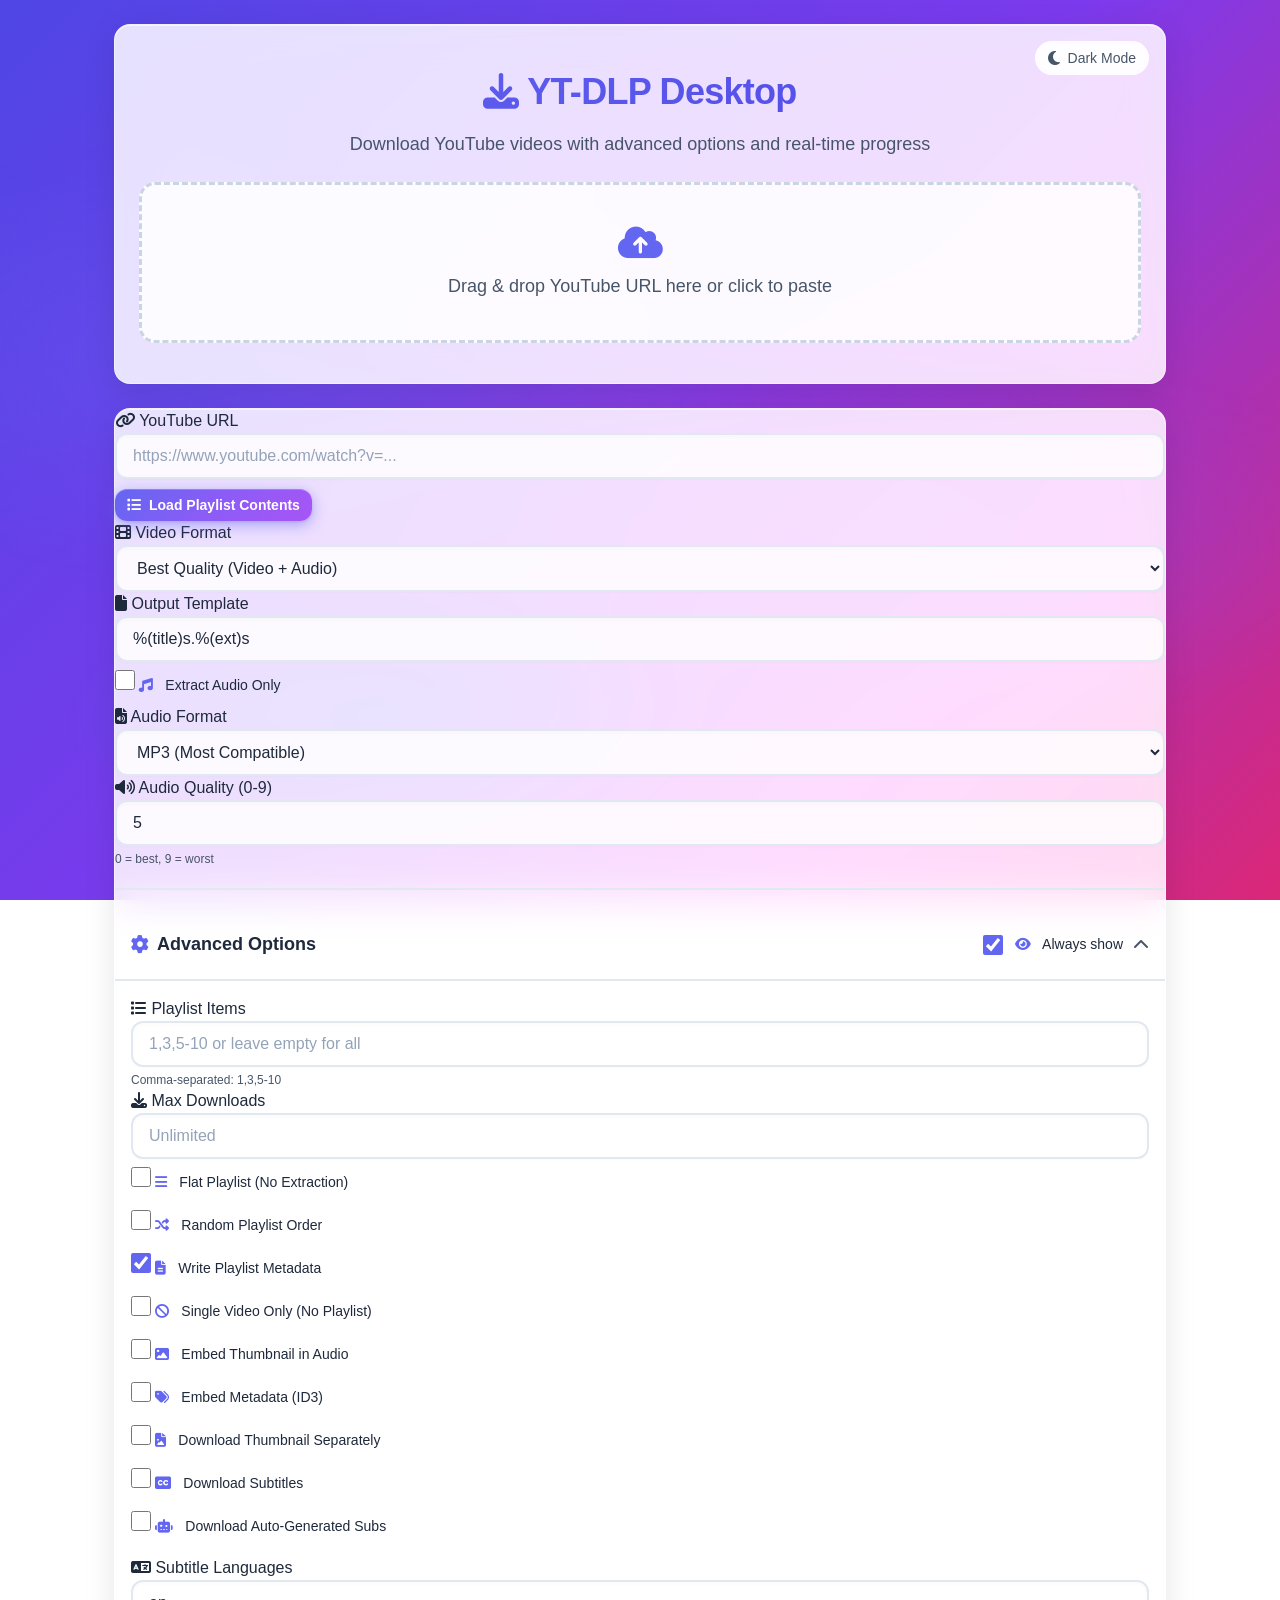
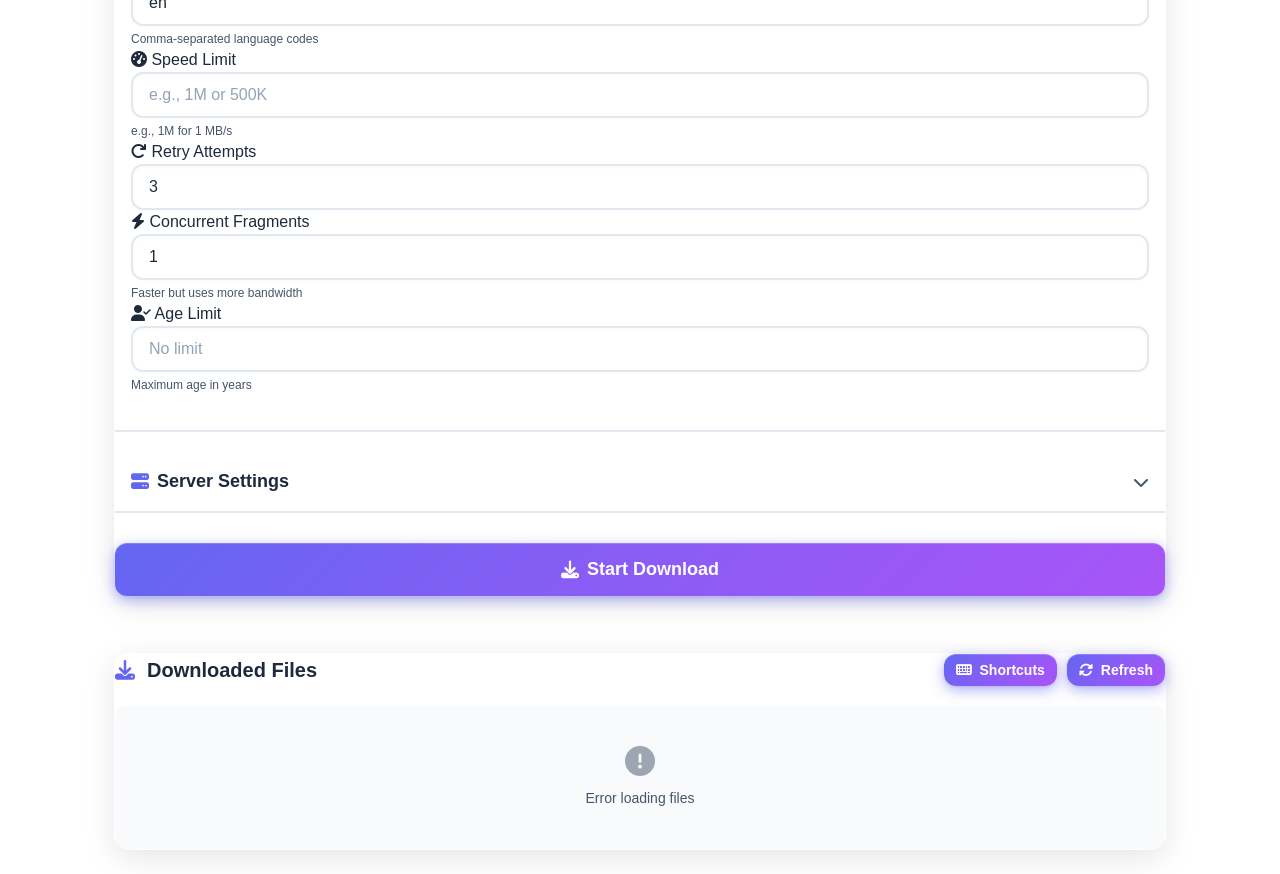
==== commit ae0c39dc: "feat: comprehensive UI/UX improvements and functionality enhancements - Add keyboard shortcuts modal" ====
--- a/templates/index.html
+++ b/templates/index.html
@@ -13,6 +13,7 @@
   <link rel="stylesheet" href="/static/css/components.css">
   <link rel="stylesheet" href="/static/css/layout.css">
   <link rel="stylesheet" href="/static/css/animations.css">
+  <link rel="stylesheet" href="/static/css/modal.css">
 </head>
 <body>
   <div class="app-container">
@@ -338,7 +339,15 @@
       </form>
       
       <!-- Active Downloads Queue -->
-      <div id="activeDownloads" style="display: none;"></div>
+      <div id="activeDownloads" style="display: none;">
+        <div class="active-downloads-header" style="display: flex; justify-content: space-between; align-items: center; margin-bottom: 15px;">
+          <h3><i class="fas fa-spinner spin"></i> Active Downloads</h3>
+          <button type="button" id="cancelAllDownloads" class="btn btn-danger btn-sm" onclick="Downloads.cancelAllDownloads()">
+            <i class="fas fa-times-circle"></i> Cancel All
+          </button>
+        </div>
+        <div id="activeDownloadsList"></div>
+      </div>
       
       <!-- Lyrics Section -->
       <div id="lyricsSection" class="lyrics-section">
@@ -358,9 +367,14 @@
         <div class="glass-card form-section">
           <div class="downloads-header">
             <h3><i class="fas fa-download"></i> Downloaded Files</h3>
-            <button type="button" id="refreshDownloads" class="btn btn-sm">
-              <i class="fas fa-sync-alt"></i> Refresh
-            </button>
+            <div style="display: flex; gap: 10px;">
+              <button type="button" id="keyboardShortcutsBtn" class="btn btn-sm" onclick="App.showKeyboardShortcuts()">
+                <i class="fas fa-keyboard"></i> Shortcuts
+              </button>
+              <button type="button" id="refreshDownloads" class="btn btn-sm">
+                <i class="fas fa-sync-alt"></i> Refresh
+              </button>
+            </div>
           </div>
           <div id="downloadsList" class="downloads-list">
             <div class="empty-state">
@@ -373,6 +387,57 @@
     </main>
   </div>
   
+  <!-- Keyboard Shortcuts Modal -->
+  <div id="keyboardShortcutsModal" class="modal" style="display: none;">
+    <div class="modal-overlay" onclick="App.hideKeyboardShortcuts()"></div>
+    <div class="modal-content glass-card">
+      <div class="modal-header">
+        <h3><i class="fas fa-keyboard"></i> Keyboard Shortcuts</h3>
+        <button type="button" class="btn btn-sm" onclick="App.hideKeyboardShortcuts()">
+          <i class="fas fa-times"></i>
+        </button>
+      </div>
+      <div class="modal-body">
+        <div class="shortcuts-list">
+          <div class="shortcut-item">
+            <kbd>Ctrl</kbd> + <kbd>D</kbd>
+            <span>Focus URL input</span>
+          </div>
+          <div class="shortcut-item">
+            <kbd>Ctrl</kbd> + <kbd>Q</kbd>
+            <span>Clear form</span>
+          </div>
+          <div class="shortcut-item">
+            <kbd>Ctrl</kbd> + <kbd>Enter</kbd>
+            <span>Start download</span>
+          </div>
+          <div class="shortcut-item">
+            <kbd>Esc</kbd>
+            <span>Close lyrics/modals</span>
+          </div>
+        </div>
+      </div>
+    </div>
+  </div>
+
+  <!-- Download History Panel -->
+  <div id="downloadHistoryPanel" class="download-history-panel" style="display: none;">
+    <div class="glass-card">
+      <div class="download-history-header">
+        <h3><i class="fas fa-history"></i> Recent Downloads</h3>
+        <button type="button" class="btn btn-sm" onclick="App.toggleDownloadHistory()">
+          <i class="fas fa-times"></i>
+        </button>
+      </div>
+      <div id="downloadHistoryList" class="download-history-list">
+        <div class="empty-state">
+          <i class="fas fa-inbox"></i>
+          <p>No recent downloads</p>
+        </div>
+      </div>
+    </div>
+  </div>
+
   <!-- Scripts -->
   <script src="/static/js/utils.js"></script>
   <script src="/static/js/api.js"></script>
--- a/static/css/modal.css
+++ b/static/css/modal.css
@@ -0,0 +1,239 @@
+/* ========================================
+   MODAL STYLES
+   ======================================== */
+
+.modal {
+  position: fixed;
+  top: 0;
+  left: 0;
+  width: 100%;
+  height: 100%;
+  z-index: 1000;
+  display: flex;
+  align-items: center;
+  justify-content: center;
+}
+
+.modal-overlay {
+  position: absolute;
+  top: 0;
+  left: 0;
+  width: 100%;
+  height: 100%;
+  background: rgba(0, 0, 0, 0.5);
+  backdrop-filter: blur(4px);
+}
+
+.modal-content {
+  position: relative;
+  width: 90%;
+  max-width: 500px;
+  max-height: 80vh;
+  overflow-y: auto;
+  z-index: 1001;
+  animation: modalEnter 0.3s ease;
+}
+
+@keyframes modalEnter {
+  from {
+    opacity: 0;
+    transform: scale(0.95) translateY(-20px);
+  }
+  to {
+    opacity: 1;
+    transform: scale(1) translateY(0);
+  }
+}
+
+.modal-header {
+  display: flex;
+  justify-content: space-between;
+  align-items: center;
+  padding: var(--space-4);
+  border-bottom: 1px solid var(--gray-200);
+}
+
+.modal-header h3 {
+  margin: 0;
+  font-size: var(--text-lg);
+  color: var(--text-primary);
+}
+
+.modal-body {
+  padding: var(--space-4);
+}
+
+/* ========================================
+   KEYBOARD SHORTCUTS
+   ======================================== */
+
+.shortcuts-list {
+  display: flex;
+  flex-direction: column;
+  gap: var(--space-3);
+}
+
+.shortcut-item {
+  display: flex;
+  align-items: center;
+  gap: var(--space-4);
+  padding: var(--space-3);
+  background: var(--gray-100);
+  border-radius: var(--radius-md);
+}
+
+.shortcut-item kbd {
+  display: inline-flex;
+  align-items: center;
+  justify-content: center;
+  min-width: 28px;
+  height: 28px;
+  padding: 0 var(--space-2);
+  font-family: var(--font-mono);
+  font-size: var(--text-xs);
+  font-weight: var(--font-bold);
+  color: var(--text-primary);
+  background: white;
+  border: 1px solid var(--gray-300);
+  border-radius: var(--radius-sm);
+  box-shadow: 0 2px 0 var(--gray-300);
+}
+
+.shortcut-item span {
+  color: var(--text-secondary);
+  font-size: var(--text-sm);
+}
+
+/* ========================================
+   DOWNLOAD HISTORY PANEL
+   ======================================== */
+
+.download-history-panel {
+  position: fixed;
+  bottom: 20px;
+  right: 20px;
+  width: 350px;
+  max-height: 400px;
+  z-index: 100;
+  animation: slideUp 0.3s ease;
+}
+
+@keyframes slideUp {
+  from {
+    opacity: 0;
+    transform: translateY(20px);
+  }
+  to {
+    opacity: 1;
+    transform: translateY(0);
+  }
+}
+
+.download-history-panel .glass-card {
+  display: flex;
+  flex-direction: column;
+  max-height: 400px;
+}
+
+.download-history-header {
+  display: flex;
+  justify-content: space-between;
+  align-items: center;
+  padding: var(--space-3) var(--space-4);
+  border-bottom: 1px solid var(--gray-200);
+}
+
+.download-history-header h3 {
+  margin: 0;
+  font-size: var(--text-base);
+}
+
+.download-history-list {
+  overflow-y: auto;
+  max-height: 320px;
+  padding: var(--space-2);
+}
+
+.download-history-item {
+  display: flex;
+  align-items: center;
+  gap: var(--space-3);
+  padding: var(--space-3);
+  border-radius: var(--radius-md);
+  transition: background 0.2s ease;
+}
+
+.download-history-item:hover {
+  background: var(--gray-100);
+}
+
+.download-history-item i {
+  color: var(--success);
+  font-size: var(--text-lg);
+}
+
+.download-history-item .history-filename {
+  flex: 1;
+  font-size: var(--text-sm);
+  white-space: nowrap;
+  overflow: hidden;
+  text-overflow: ellipsis;
+}
+
+.download-history-item .history-time {
+  font-size: var(--text-xs);
+  color: var(--text-muted);
+}
+
+/* ========================================
+   ACTIVE DOWNLOADS HEADER
+   ======================================== */
+
+.active-downloads-header {
+  display: flex;
+  justify-content: space-between;
+  align-items: center;
+  padding: var(--space-4);
+  background: var(--gray-100);
+  border-radius: var(--radius-lg) var(--radius-lg) 0 0;
+  border-bottom: 1px solid var(--gray-200);
+}
+
+.active-downloads-header h3 {
+  margin: 0;
+  font-size: var(--text-lg);
+  color: var(--text-primary);
+  display: flex;
+  align-items: center;
+  gap: var(--space-2);
+}
+
+/* ========================================
+   DELETE BUTTON
+   ======================================== */
+
+.btn-delete {
+  padding: var(--space-2) var(--space-3);
+  font-size: var(--text-xs);
+  background: var(--danger);
+  color: white;
+  border: none;
+  border-radius: var(--radius-md);
+  cursor: pointer;
+  transition: all 0.2s ease;
+  display: inline-flex;
+  align-items: center;
+  gap: var(--space-1);
+}
+
+.btn-delete:hover {
+  background: #dc2626;
+  transform: scale(1.05);
+}
+
+/* File size display */
+.file-size {
+  font-size: var(--text-xs);
+  color: var(--text-secondary);
+  font-family: var(--font-mono);
+}
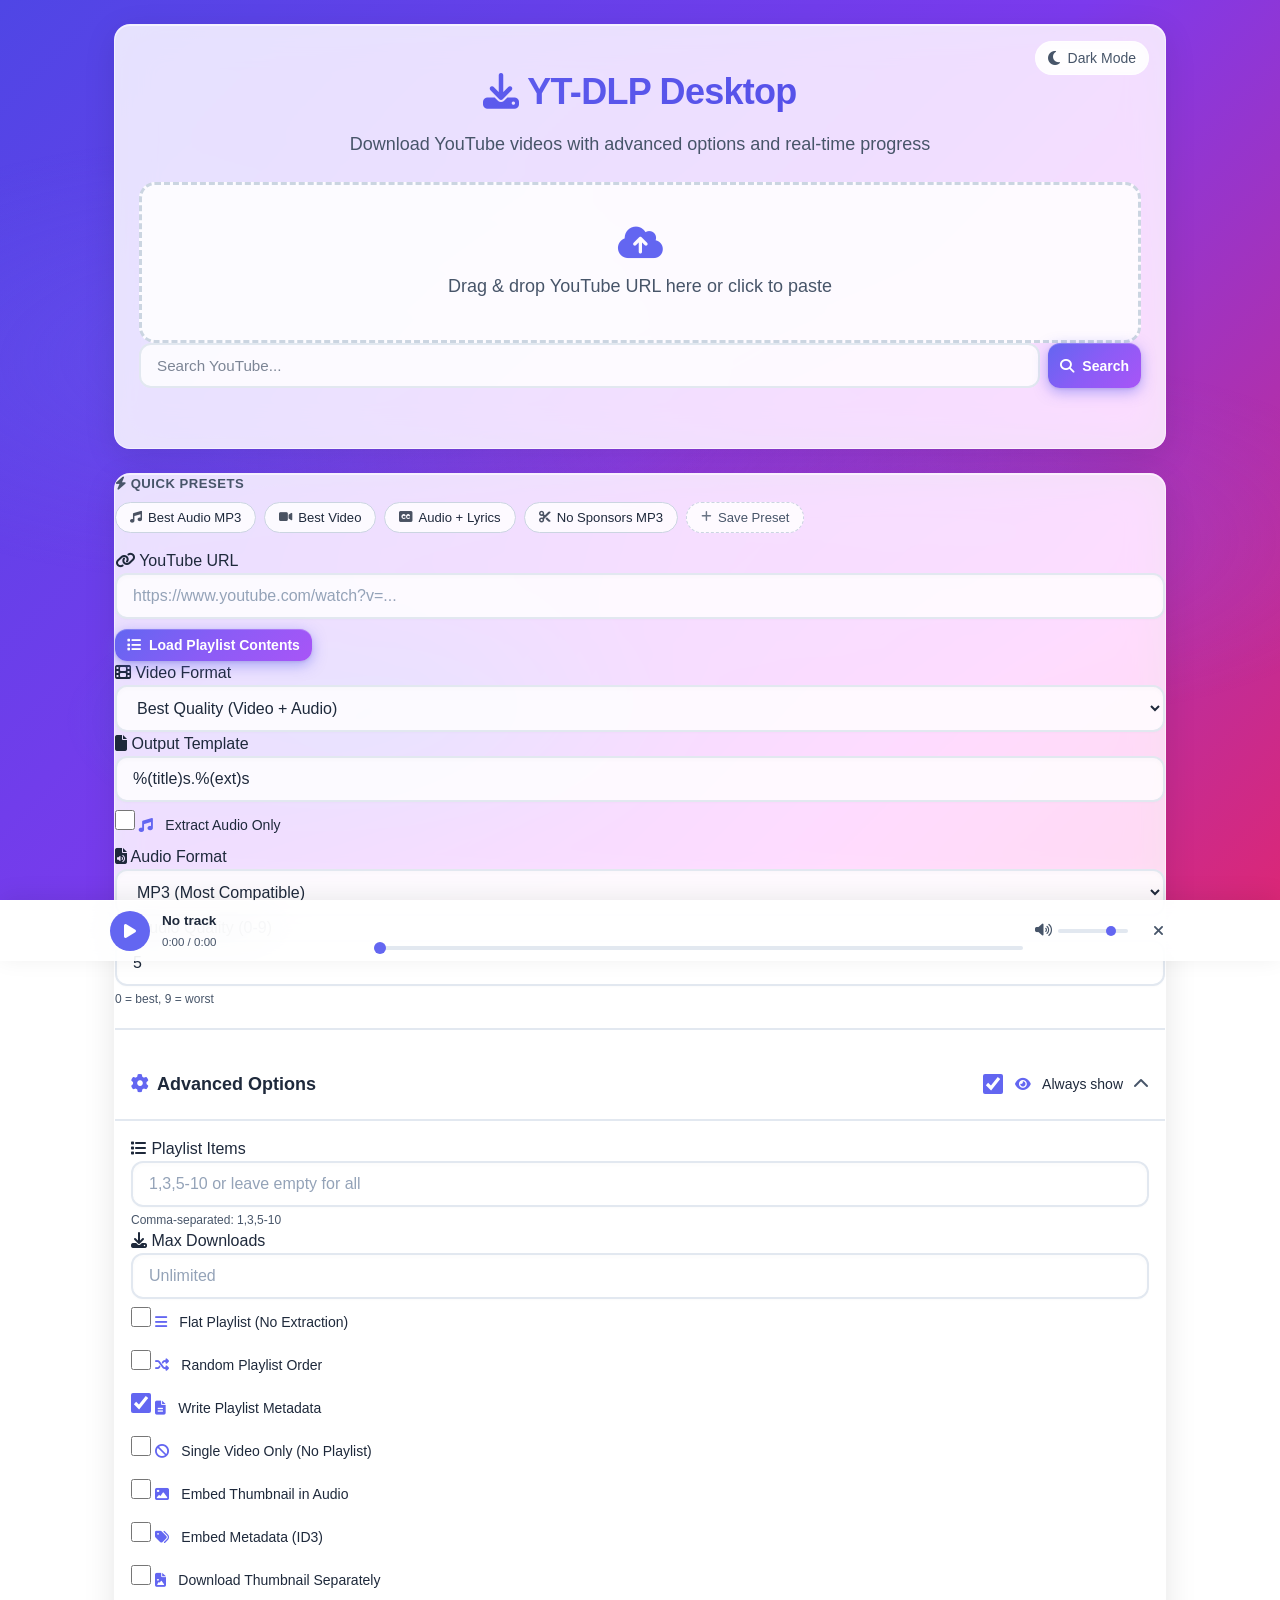
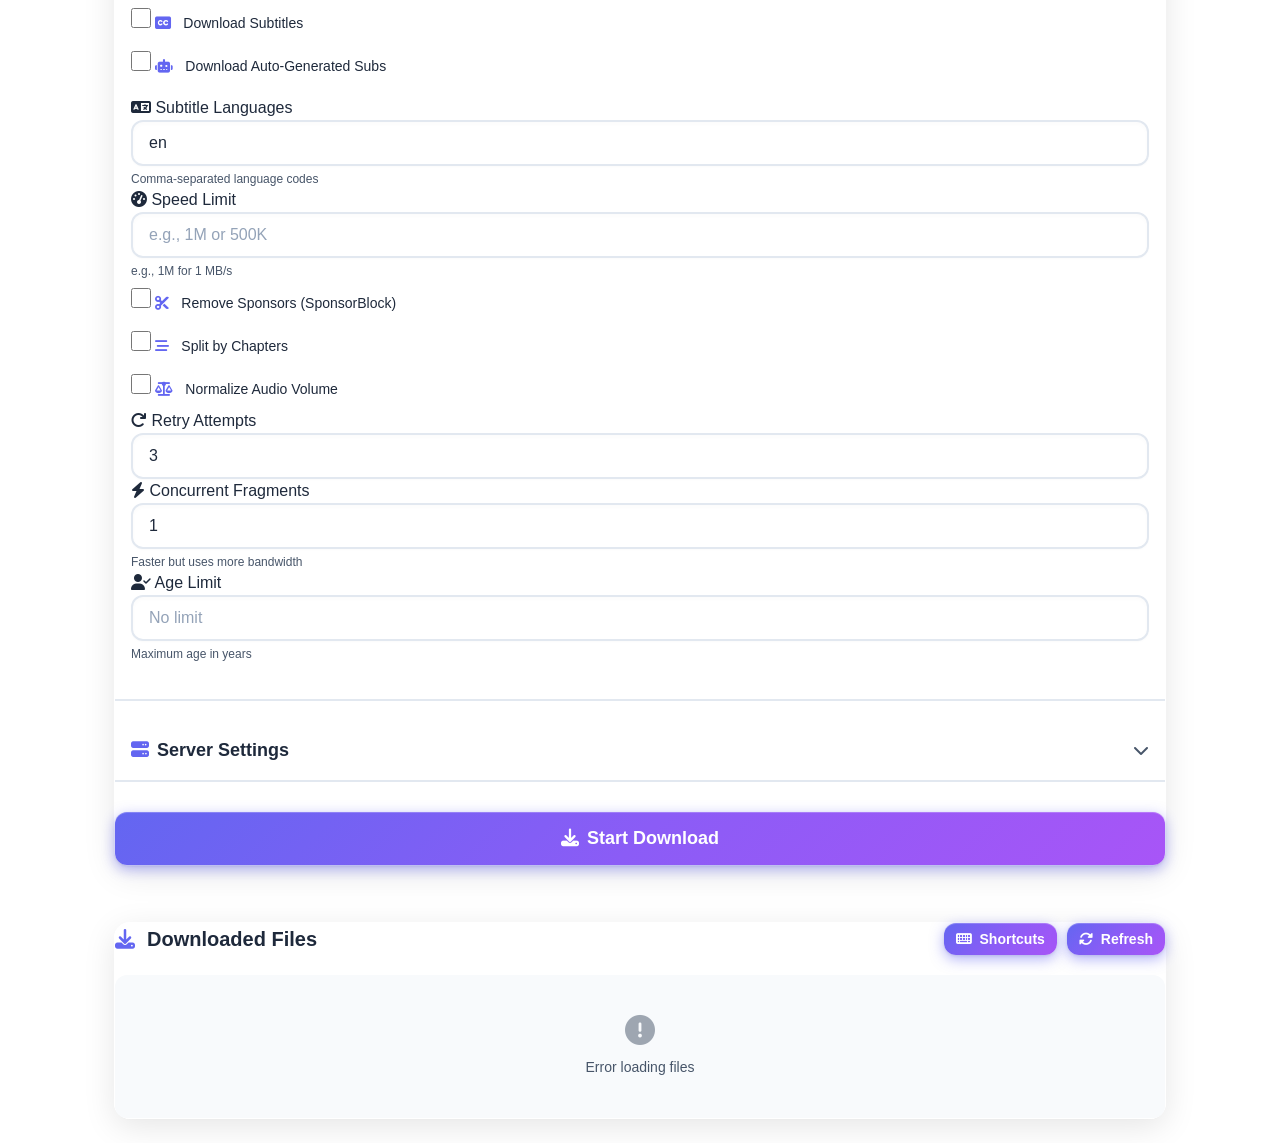
==== commit 036395b6: "feat: YouTube search, download presets, audio player, SponsorBlock - YouTube Search: search directly" ====
--- a/templates/index.html
+++ b/templates/index.html
@@ -14,6 +14,7 @@
   <link rel="stylesheet" href="/static/css/layout.css">
   <link rel="stylesheet" href="/static/css/animations.css">
   <link rel="stylesheet" href="/static/css/modal.css">
+  <link rel="stylesheet" href="/static/css/features.css">
 </head>
 <body>
   <div class="app-container">
@@ -71,12 +72,28 @@
         <i class="fas fa-cloud-upload-alt"></i>
         <p>Drag & drop YouTube URL here or click to paste</p>
       </div>
+      
+      <!-- YouTube Search -->
+      <div class="search-section">
+        <div class="search-bar">
+          <input type="text" id="searchInput" placeholder="Search YouTube..." autocomplete="off">
+          <button type="button" id="searchClear" class="search-clear" style="display:none;"><i class="fas fa-times"></i></button>
+          <button type="button" id="searchBtn" class="btn btn-sm"><i class="fas fa-search"></i> Search</button>
+        </div>
+        <div id="searchResults"></div>
+      </div>
     </header>
     
     <!-- Main Content -->
     <main class="app-main">
       <!-- Download Form -->
       <form id="downloadForm" class="glass-card form-section">
+        <!-- Download Presets -->
+        <div class="presets-section">
+          <span class="presets-label"><i class="fas fa-bolt"></i> Quick Presets</span>
+          <div id="presetsContainer"></div>
+        </div>
+        
         <div class="form-grid">
           <!-- Left Column -->
           <div>
@@ -264,6 +281,30 @@
                   <input type="text" id="limitRate" name="limitRate" class="form-input"
                          placeholder="e.g., 1M or 500K">
                   <span class="form-help">e.g., 1M for 1 MB/s</span>
+                </div>
+                
+                <!-- SponsorBlock -->
+                <div class="checkbox-group">
+                  <label>
+                    <input type="checkbox" id="sponsorblock" name="sponsorblock">
+                    <span><i class="fas fa-cut"></i> Remove Sponsors (SponsorBlock)</span>
+                  </label>
+                </div>
+                
+                <!-- Chapter Splitting -->
+                <div class="checkbox-group">
+                  <label>
+                    <input type="checkbox" id="splitChapters" name="splitChapters">
+                    <span><i class="fas fa-stream"></i> Split by Chapters</span>
+                  </label>
+                </div>
+                
+                <!-- Audio Normalization -->
+                <div class="checkbox-group">
+                  <label>
+                    <input type="checkbox" id="normalizeAudio" name="normalizeAudio">
+                    <span><i class="fas fa-balance-scale"></i> Normalize Audio Volume</span>
+                  </label>
                 </div>
                 
                 <div class="form-group">
@@ -438,10 +479,43 @@
     </div>
   </div>
 
+  <!-- Audio Player Bar -->
+  <div id="playerBar">
+    <div class="player-inner">
+      <div class="player-controls">
+        <button type="button" id="playerPlayBtn" class="player-play-btn" title="Play/Pause">
+          <i class="fas fa-play"></i>
+        </button>
+      </div>
+      <div class="player-track-info">
+        <div id="playerTitle" class="player-title">No track</div>
+        <div class="player-time-info">
+          <span id="playerTime">0:00</span> / <span id="playerDuration">0:00</span>
+        </div>
+      </div>
+      <div class="player-seek-section">
+        <div class="player-canvas-wrap">
+          <canvas id="playerCanvas"></canvas>
+        </div>
+        <input type="range" id="playerSeek" class="player-seek" min="0" max="100" value="0">
+      </div>
+      <div class="player-volume-section">
+        <i class="fas fa-volume-up"></i>
+        <input type="range" id="playerVolume" class="player-volume" min="0" max="100" value="80">
+      </div>
+      <button type="button" id="playerCloseBtn" class="player-close-btn" title="Close player">
+        <i class="fas fa-times"></i>
+      </button>
+    </div>
+  </div>
+
   <!-- Scripts -->
   <script src="/static/js/utils.js"></script>
   <script src="/static/js/api.js"></script>
   <script src="/static/js/ui.js"></script>
+  <script src="/static/js/search.js"></script>
+  <script src="/static/js/presets.js"></script>
+  <script src="/static/js/player.js"></script>
   <script src="/static/js/playlist.js"></script>
   <script src="/static/js/lyrics.js"></script>
   <script src="/static/js/downloads.js"></script>
--- a/static/css/features.css
+++ b/static/css/features.css
@@ -0,0 +1,420 @@
+/* ========================================
+   FEATURES.CSS - Search, Presets, Player
+   ======================================== */
+
+/* --- YouTube Search --- */
+.search-section {
+  margin-bottom: 20px;
+}
+
+.search-bar {
+  display: flex;
+  gap: 8px;
+  position: relative;
+}
+
+.search-bar input {
+  flex: 1;
+  padding: 12px 16px;
+  padding-right: 36px;
+  border: 2px solid var(--gray-200);
+  border-radius: var(--radius-lg);
+  background: var(--glass-bg);
+  color: var(--text-primary);
+  font-size: 0.95em;
+  transition: border-color 0.2s, box-shadow 0.2s;
+}
+
+.search-bar input:focus {
+  outline: none;
+  border-color: var(--primary);
+  box-shadow: 0 0 0 3px rgba(99, 102, 241, 0.15);
+}
+
+.search-bar input::placeholder {
+  color: var(--text-secondary);
+  opacity: 0.7;
+}
+
+.search-clear {
+  position: absolute;
+  right: 90px;
+  top: 50%;
+  transform: translateY(-50%);
+  background: none;
+  border: none;
+  color: var(--text-secondary);
+  cursor: pointer;
+  padding: 4px 8px;
+  display: none;
+  align-items: center;
+  justify-content: center;
+  font-size: 14px;
+  border-radius: 50%;
+  transition: background 0.15s;
+}
+
+.search-clear:hover {
+  background: var(--gray-200);
+  color: var(--text-primary);
+}
+
+#searchResults {
+  margin-top: 12px;
+  max-height: 480px;
+  overflow-y: auto;
+  border-radius: var(--radius-lg);
+  display: none;
+}
+
+.search-result-card {
+  display: flex;
+  align-items: center;
+  gap: 12px;
+  padding: 10px 12px;
+  border-radius: var(--radius-md);
+  cursor: pointer;
+  transition: background 0.15s;
+  border: 1px solid transparent;
+}
+
+.search-result-card:hover {
+  background: var(--gray-100);
+  border-color: var(--gray-200);
+}
+
+.search-thumb {
+  width: 120px;
+  height: 68px;
+  border-radius: var(--radius-sm);
+  object-fit: cover;
+  flex-shrink: 0;
+  background: var(--gray-200);
+}
+
+.search-result-info {
+  flex: 1;
+  min-width: 0;
+}
+
+.search-result-title {
+  font-weight: 600;
+  font-size: 0.9em;
+  line-height: 1.3;
+  display: -webkit-box;
+  -webkit-line-clamp: 2;
+  line-clamp: 2;
+  -webkit-box-orient: vertical;
+  overflow: hidden;
+  color: var(--text-primary);
+}
+
+.search-result-meta {
+  display: flex;
+  flex-wrap: wrap;
+  gap: 10px;
+  margin-top: 4px;
+  font-size: 0.78em;
+  color: var(--text-secondary);
+}
+
+.search-result-meta i {
+  margin-right: 3px;
+  opacity: 0.7;
+}
+
+.search-select-btn {
+  flex-shrink: 0;
+  width: 36px;
+  height: 36px;
+  border-radius: 50% !important;
+  display: flex;
+  align-items: center;
+  justify-content: center;
+  padding: 0 !important;
+}
+
+.search-loading, .search-empty {
+  display: flex;
+  align-items: center;
+  justify-content: center;
+  gap: 10px;
+  padding: 24px;
+  color: var(--text-secondary);
+  font-size: 0.9em;
+}
+
+/* --- Download Presets --- */
+.presets-section {
+  margin-bottom: 16px;
+}
+
+.presets-label {
+  font-size: 0.82em;
+  font-weight: 600;
+  color: var(--text-secondary);
+  text-transform: uppercase;
+  letter-spacing: 0.5px;
+  margin-bottom: 8px;
+  display: block;
+}
+
+#presetsContainer {
+  display: flex;
+  flex-wrap: wrap;
+  gap: 8px;
+}
+
+.preset-btn {
+  display: inline-flex;
+  align-items: center;
+  gap: 6px;
+  padding: 7px 14px;
+  border: 1.5px solid var(--gray-300);
+  border-radius: 999px;
+  background: var(--glass-bg);
+  color: var(--text-primary);
+  font-size: 0.82em;
+  font-weight: 500;
+  cursor: pointer;
+  transition: all 0.15s;
+  position: relative;
+  white-space: nowrap;
+}
+
+.preset-btn:hover {
+  border-color: var(--primary);
+  color: var(--primary);
+  background: rgba(99, 102, 241, 0.06);
+  transform: translateY(-1px);
+}
+
+.preset-btn i:first-child {
+  font-size: 0.9em;
+  opacity: 0.8;
+}
+
+.preset-save-btn {
+  border-style: dashed;
+  color: var(--text-secondary);
+}
+
+.preset-save-btn:hover {
+  border-color: var(--success);
+  color: var(--success);
+  background: rgba(16, 185, 129, 0.06);
+}
+
+.preset-delete {
+  margin-left: 4px;
+  font-size: 0.7em;
+  opacity: 0.5;
+  padding: 2px;
+  border-radius: 50%;
+  transition: opacity 0.15s, color 0.15s;
+}
+
+.preset-delete:hover {
+  opacity: 1;
+  color: var(--danger);
+}
+
+/* --- Audio Player Bar --- */
+#playerBar {
+  position: fixed;
+  bottom: 0;
+  left: 0;
+  right: 0;
+  z-index: 1000;
+  background: var(--glass-bg);
+  backdrop-filter: blur(24px) saturate(180%);
+  -webkit-backdrop-filter: blur(24px) saturate(180%);
+  border-top: 1px solid var(--glass-border);
+  box-shadow: 0 -4px 24px rgba(0, 0, 0, 0.08);
+  padding: 0;
+  transform: translateY(100%);
+  transition: transform 0.35s cubic-bezier(0.4, 0, 0.2, 1);
+}
+
+#playerBar.visible {
+  transform: translateY(0);
+}
+
+.player-inner {
+  max-width: 1100px;
+  margin: 0 auto;
+  display: flex;
+  align-items: center;
+  gap: 12px;
+  padding: 10px 20px;
+}
+
+.player-controls {
+  display: flex;
+  align-items: center;
+  gap: 8px;
+  flex-shrink: 0;
+}
+
+.player-play-btn {
+  width: 40px;
+  height: 40px;
+  border-radius: 50%;
+  border: none;
+  background: var(--primary);
+  color: white;
+  font-size: 16px;
+  cursor: pointer;
+  display: flex;
+  align-items: center;
+  justify-content: center;
+  transition: transform 0.15s, background 0.15s;
+}
+
+.player-play-btn:hover {
+  transform: scale(1.08);
+  background: var(--primary-dark);
+}
+
+.player-track-info {
+  min-width: 0;
+  flex: 0 1 200px;
+}
+
+.player-title {
+  font-weight: 600;
+  font-size: 0.85em;
+  white-space: nowrap;
+  overflow: hidden;
+  text-overflow: ellipsis;
+  color: var(--text-primary);
+}
+
+.player-time-info {
+  font-size: 0.72em;
+  color: var(--text-secondary);
+  margin-top: 2px;
+}
+
+.player-seek-section {
+  flex: 1;
+  display: flex;
+  flex-direction: column;
+  gap: 2px;
+  min-width: 0;
+}
+
+.player-canvas-wrap {
+  height: 32px;
+  border-radius: 4px;
+  overflow: hidden;
+}
+
+#playerCanvas {
+  width: 100%;
+  height: 100%;
+  display: block;
+}
+
+.player-seek {
+  width: 100%;
+  height: 4px;
+  -webkit-appearance: none;
+  appearance: none;
+  background: var(--gray-200);
+  border-radius: 2px;
+  outline: none;
+  cursor: pointer;
+}
+
+.player-seek::-webkit-slider-thumb {
+  -webkit-appearance: none;
+  width: 12px;
+  height: 12px;
+  border-radius: 50%;
+  background: var(--primary);
+  cursor: pointer;
+  transition: transform 0.1s;
+}
+
+.player-seek::-webkit-slider-thumb:hover {
+  transform: scale(1.3);
+}
+
+.player-volume-section {
+  display: flex;
+  align-items: center;
+  gap: 6px;
+  flex-shrink: 0;
+  width: 100px;
+}
+
+.player-volume-section i {
+  font-size: 0.85em;
+  color: var(--text-secondary);
+}
+
+.player-volume {
+  width: 70px;
+  height: 4px;
+  -webkit-appearance: none;
+  appearance: none;
+  background: var(--gray-200);
+  border-radius: 2px;
+  outline: none;
+  cursor: pointer;
+}
+
+.player-volume::-webkit-slider-thumb {
+  -webkit-appearance: none;
+  width: 10px;
+  height: 10px;
+  border-radius: 50%;
+  background: var(--primary);
+  cursor: pointer;
+}
+
+.player-close-btn {
+  background: none;
+  border: none;
+  color: var(--text-secondary);
+  cursor: pointer;
+  padding: 6px;
+  font-size: 14px;
+  border-radius: var(--radius-sm);
+  transition: color 0.15s;
+  flex-shrink: 0;
+}
+
+.player-close-btn:hover {
+  color: var(--danger);
+}
+
+/* Add bottom padding to body when player is visible */
+body.player-visible {
+  padding-bottom: 70px;
+}
+
+/* --- Responsive --- */
+@media (max-width: 768px) {
+  .search-thumb {
+    width: 80px;
+    height: 45px;
+  }
+  
+  .player-inner {
+    padding: 8px 12px;
+  }
+  
+  .player-track-info {
+    flex: 0 1 120px;
+  }
+  
+  .player-volume-section {
+    display: none;
+  }
+  
+  .player-canvas-wrap {
+    height: 24px;
+  }
+}
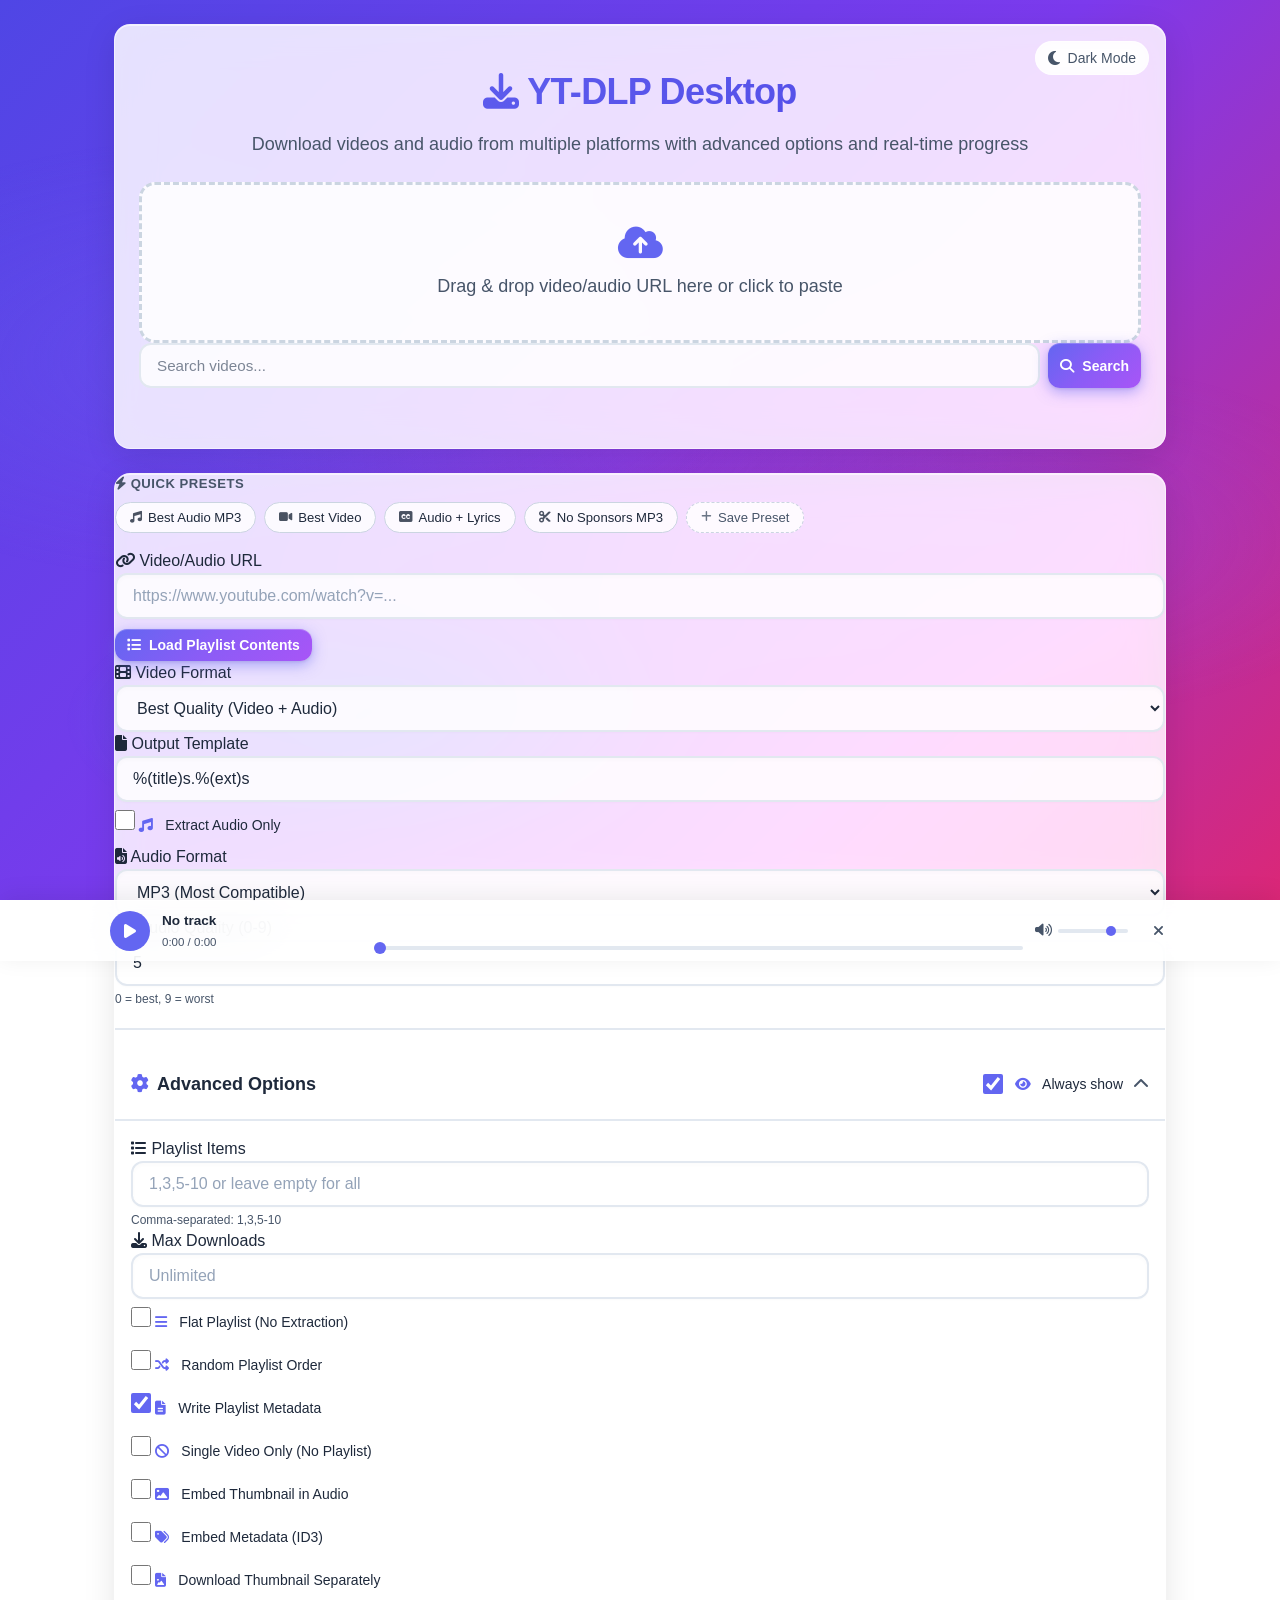
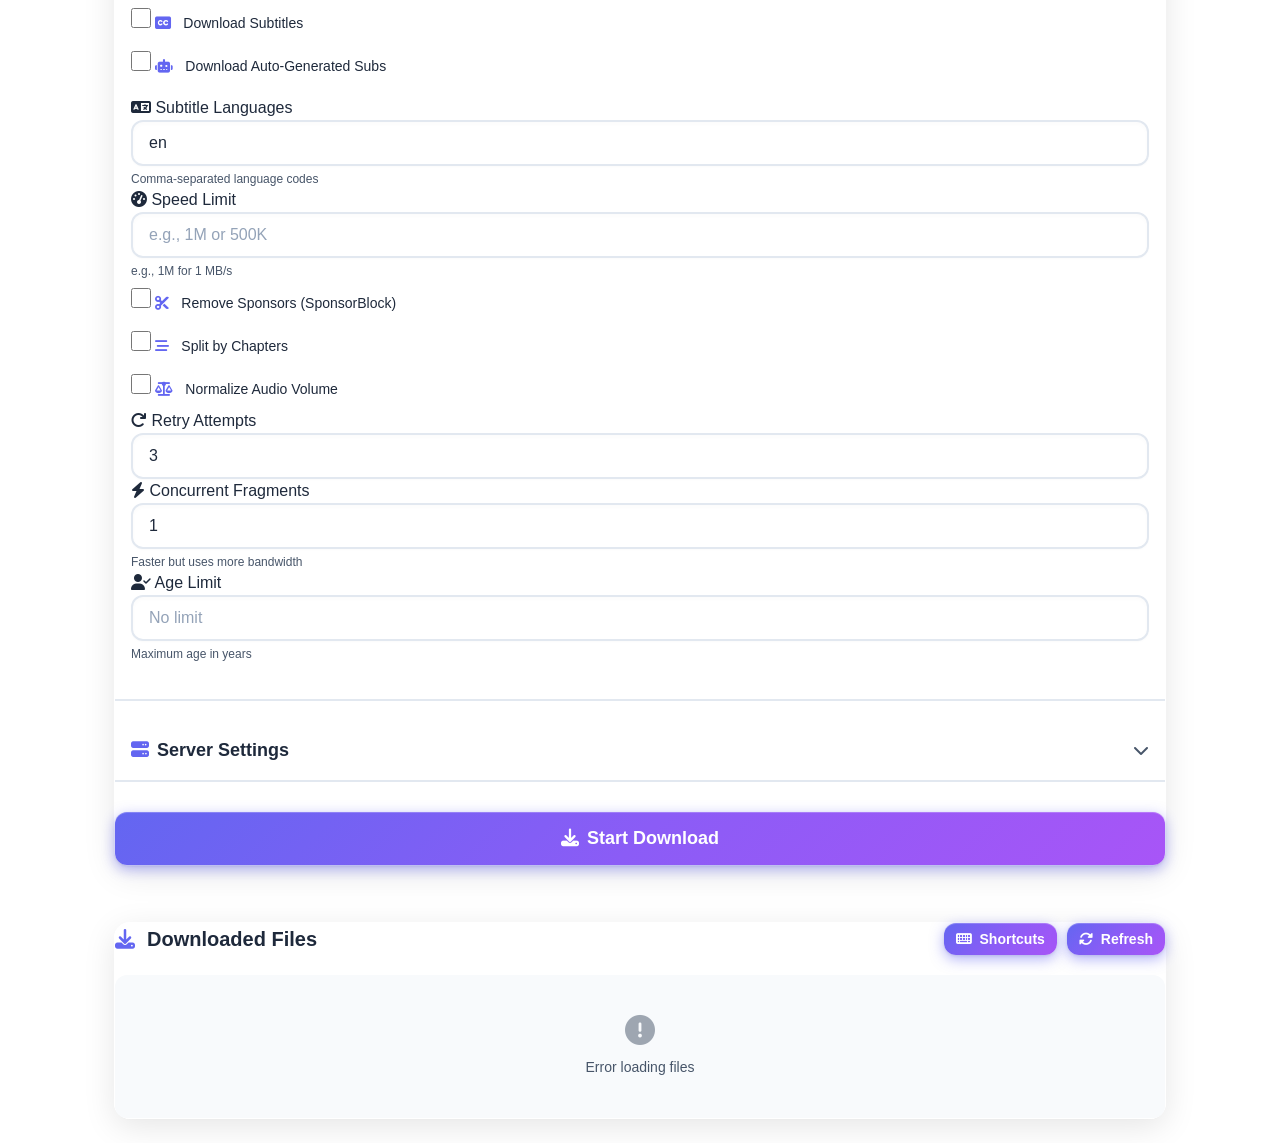
==== commit 2442311e: "feat: Add multi-platform support for 13+ platforms - Add support for SoundCloud, Bandcamp, Vimeo, Ti" ====
--- a/templates/index.html
+++ b/templates/index.html
@@ -3,7 +3,7 @@
 <head>
   <meta charset="UTF-8">
   <meta name="viewport" content="width=device-width, initial-scale=1.0">
-  <title>YT-DLP Desktop - YouTube Downloader</title>
+  <title>YT-DLP Desktop - Video/Audio Downloader</title>
   
   <!-- Font Awesome -->
   <link href="https://cdnjs.cloudflare.com/ajax/libs/font-awesome/6.4.0/css/all.min.css" rel="stylesheet">
@@ -24,7 +24,7 @@
         <i class="fas fa-moon"></i> Dark Mode
       </button>
       <h1><i class="fas fa-download"></i> YT-DLP Desktop</h1>
-      <p>Download YouTube videos with advanced options and real-time progress</p>
+      <p>Download videos and audio from multiple platforms with advanced options and real-time progress</p>
       
       <!-- Video Preview -->
       <div id="videoPreview" class="preview-card">
@@ -70,13 +70,13 @@
       <!-- Drop Zone -->
       <div id="dropZone" class="drop-zone">
         <i class="fas fa-cloud-upload-alt"></i>
-        <p>Drag & drop YouTube URL here or click to paste</p>
+        <p>Drag & drop video/audio URL here or click to paste</p>
       </div>
       
-      <!-- YouTube Search -->
+      <!-- Video Search -->
       <div class="search-section">
         <div class="search-bar">
-          <input type="text" id="searchInput" placeholder="Search YouTube..." autocomplete="off">
+          <input type="text" id="searchInput" placeholder="Search videos..." autocomplete="off">
           <button type="button" id="searchClear" class="search-clear" style="display:none;"><i class="fas fa-times"></i></button>
           <button type="button" id="searchBtn" class="btn btn-sm"><i class="fas fa-search"></i> Search</button>
         </div>
@@ -99,7 +99,7 @@
           <div>
             <!-- URL Input -->
             <div class="form-group">
-              <label class="form-label" for="url"><i class="fas fa-link"></i> YouTube URL</label>
+              <label class="form-label" for="url"><i class="fas fa-link"></i> Video/Audio URL</label>
               <input type="text" id="url" name="url" class="form-input" 
                      placeholder="https://www.youtube.com/watch?v=..." required>
               <button type="button" id="fetchPlaylistBtn" class="btn btn-sm" style="margin-top: 10px;">
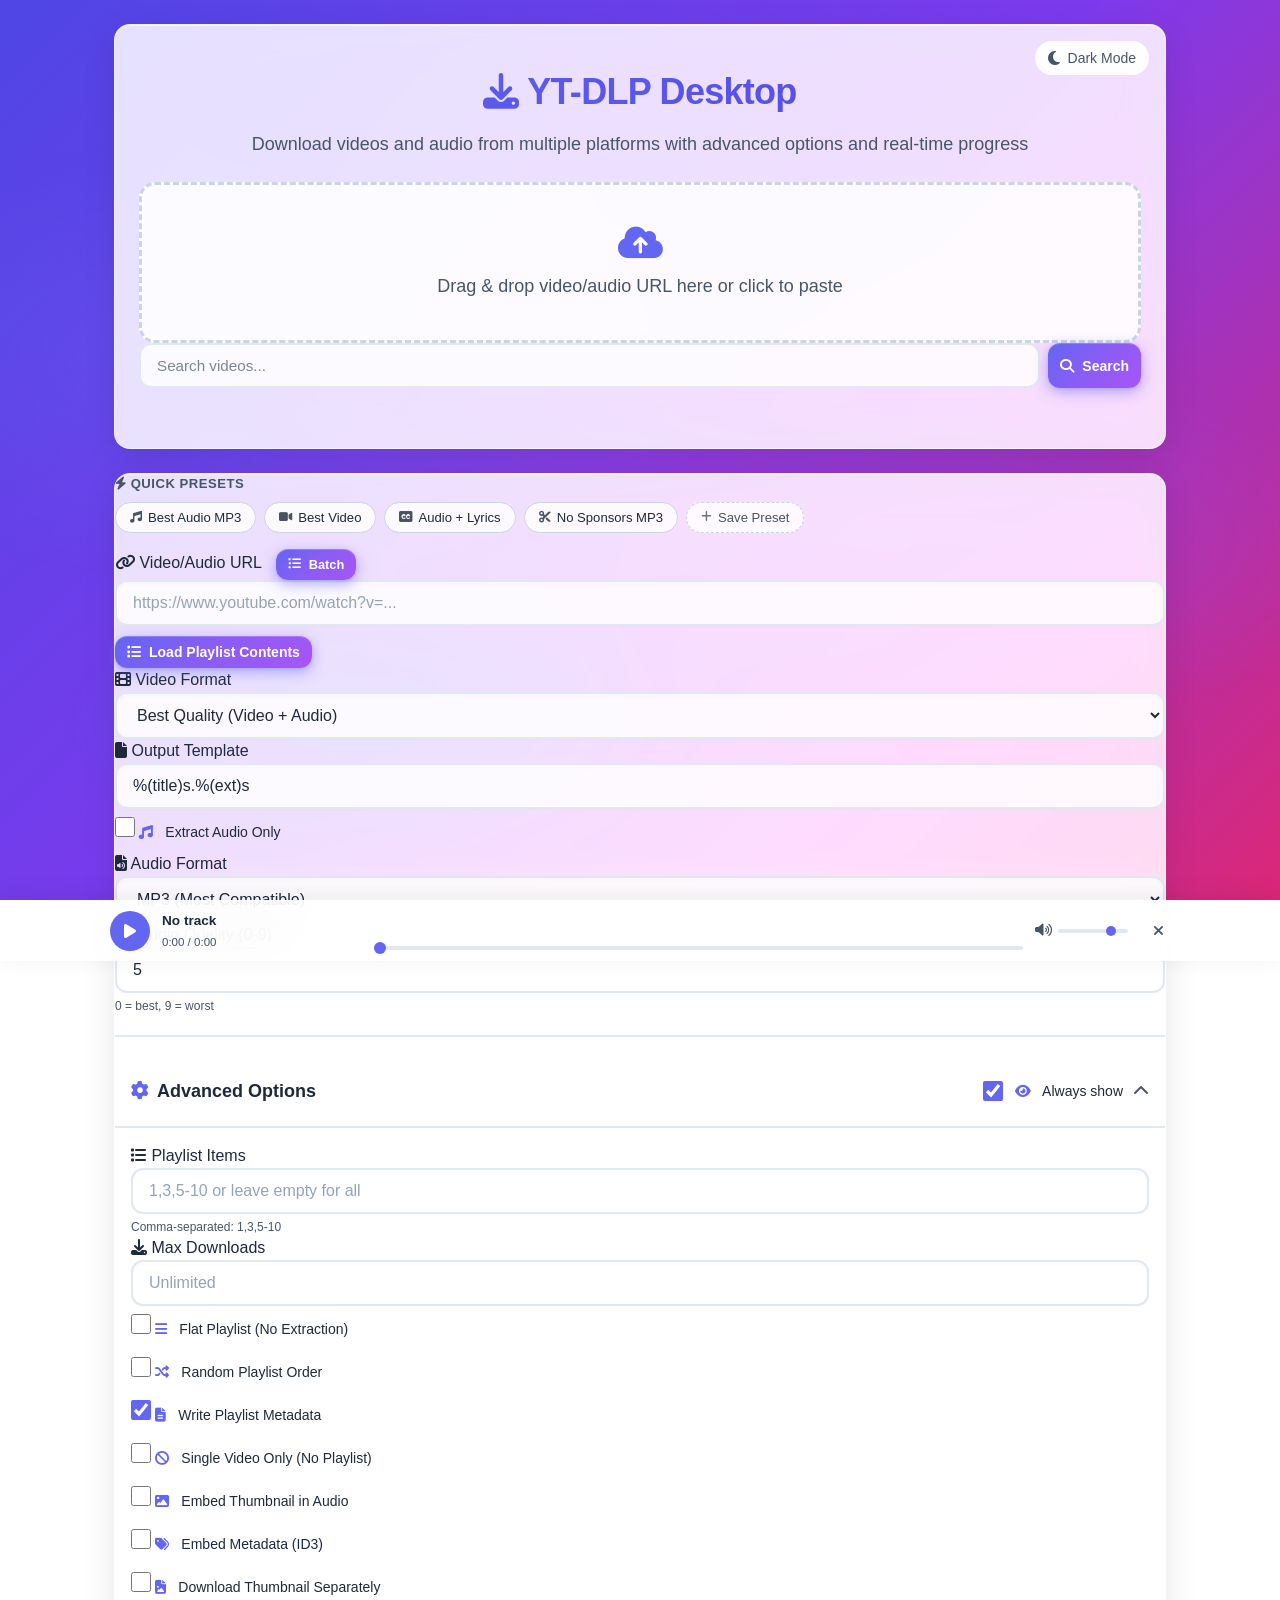
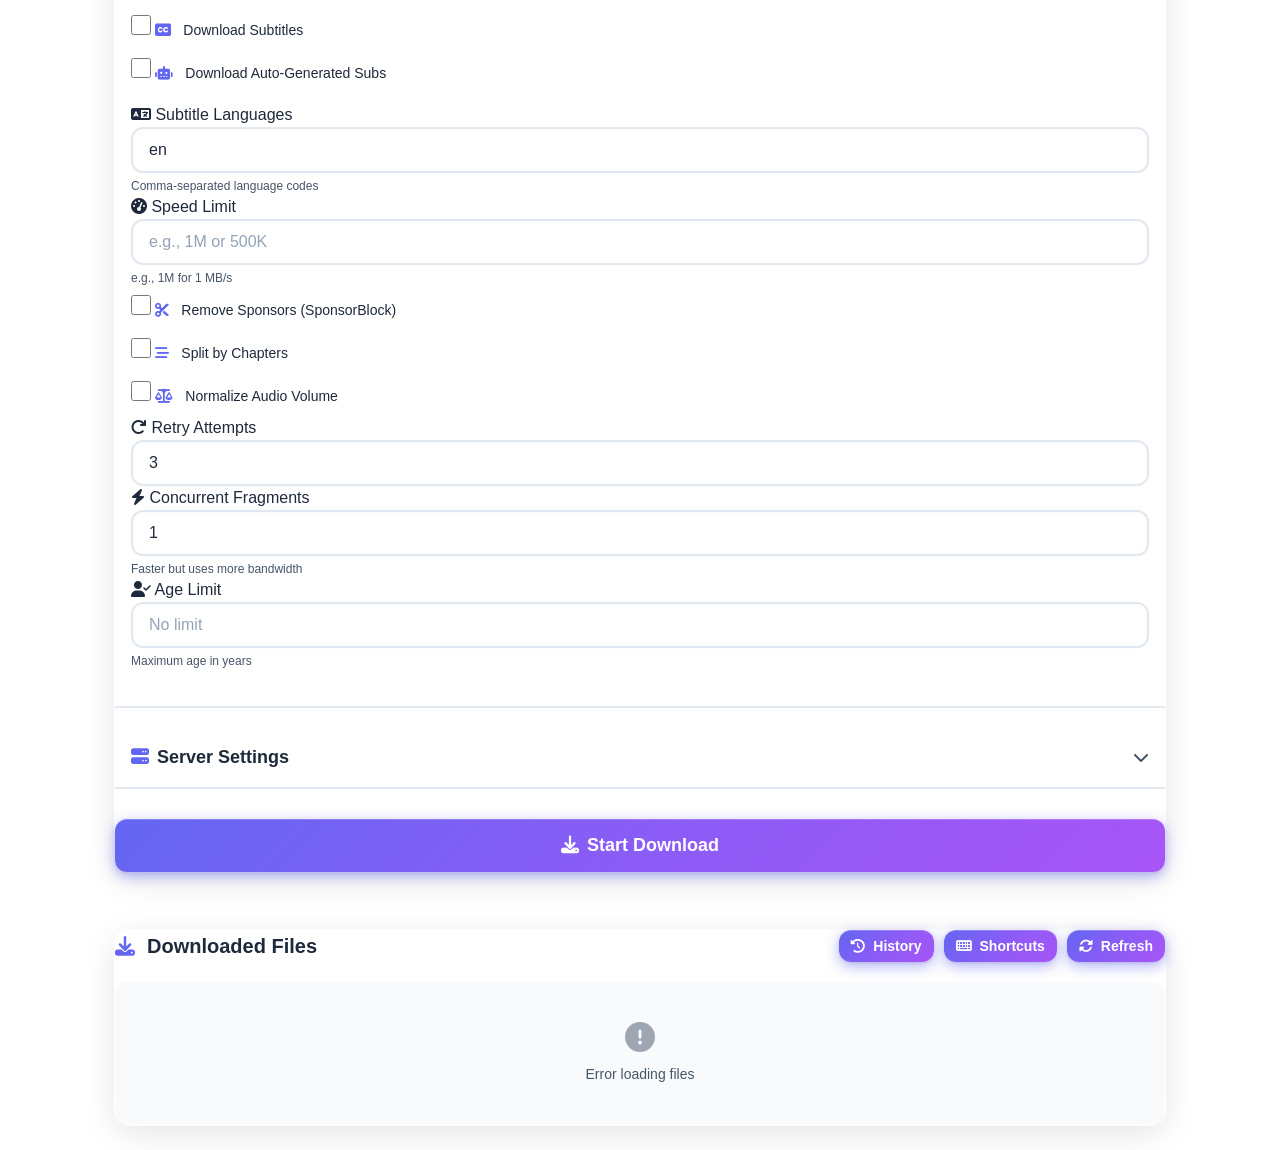
==== commit f86720d8: "v1.0.4 — bug fixes, UX improvements, performance tuning, addons Bug fixes: - Fix TypeError: Download" ====
--- a/templates/index.html
+++ b/templates/index.html
@@ -99,9 +99,17 @@
           <div>
             <!-- URL Input -->
             <div class="form-group">
-              <label class="form-label" for="url"><i class="fas fa-link"></i> Video/Audio URL</label>
+              <label class="form-label" for="url">
+                <i class="fas fa-link"></i> Video/Audio URL
+                <button type="button" id="batchToggleBtn" class="btn btn-sm" style="margin-left: 10px; font-size: 0.8em;" onclick="App.toggleBatchMode()">
+                  <i class="fas fa-list-ul"></i> Batch
+                </button>
+              </label>
               <input type="text" id="url" name="url" class="form-input" 
-                     placeholder="https://www.youtube.com/watch?v=..." required>
+                     placeholder="https://www.youtube.com/watch?v=...">
+              <textarea id="urlBatch" name="urlBatch" class="form-input" rows="4"
+                        placeholder="One URL per line&#10;https://www.youtube.com/watch?v=...&#10;https://www.youtube.com/watch?v=..."
+                        style="display:none; resize:vertical; font-family: monospace; font-size: 0.9em;"></textarea>
               <button type="button" id="fetchPlaylistBtn" class="btn btn-sm" style="margin-top: 10px;">
                 <i class="fas fa-list"></i> Load Playlist Contents
               </button>
@@ -387,6 +395,9 @@
             <i class="fas fa-times-circle"></i> Cancel All
           </button>
         </div>
+        <div id="bandwidthDisplay" class="bandwidth-display">
+          <i class="fas fa-tachometer-alt"></i> No active downloads
+        </div>
         <div id="activeDownloadsList"></div>
       </div>
       
@@ -409,6 +420,9 @@
           <div class="downloads-header">
             <h3><i class="fas fa-download"></i> Downloaded Files</h3>
             <div style="display: flex; gap: 10px;">
+              <button type="button" class="btn btn-sm" onclick="App.toggleDownloadHistory()">
+                <i class="fas fa-history"></i> History
+              </button>
               <button type="button" id="keyboardShortcutsBtn" class="btn btn-sm" onclick="App.showKeyboardShortcuts()">
                 <i class="fas fa-keyboard"></i> Shortcuts
               </button>
@@ -441,20 +455,24 @@
       <div class="modal-body">
         <div class="shortcuts-list">
           <div class="shortcut-item">
-            <kbd>Ctrl</kbd> + <kbd>D</kbd>
+            <kbd>Ctrl</kbd> + <kbd>K</kbd>
             <span>Focus URL input</span>
-          </div>
-          <div class="shortcut-item">
-            <kbd>Ctrl</kbd> + <kbd>Q</kbd>
-            <span>Clear form</span>
           </div>
           <div class="shortcut-item">
             <kbd>Ctrl</kbd> + <kbd>Enter</kbd>
             <span>Start download</span>
           </div>
           <div class="shortcut-item">
+            <kbd>Ctrl</kbd> + <kbd>D</kbd>
+            <span>Toggle dark mode</span>
+          </div>
+          <div class="shortcut-item">
+            <kbd>Ctrl</kbd> + <kbd>L</kbd>
+            <span>Clear URL input</span>
+          </div>
+          <div class="shortcut-item">
             <kbd>Esc</kbd>
-            <span>Close lyrics/modals</span>
+            <span>Close modals / clear preview</span>
           </div>
         </div>
       </div>
@@ -476,6 +494,23 @@
           <p>No recent downloads</p>
         </div>
       </div>
+    </div>
+  </div>
+
+  <!-- yt-dlp Update Banner -->
+  <div id="updateBanner" style="display:none; position:fixed; bottom:70px; right:20px; z-index:1000;">
+    <div class="glass-card" style="padding:12px 18px; border-left:4px solid var(--info); display:flex; align-items:center; gap:12px; min-width:280px;">
+      <i class="fas fa-arrow-circle-up" style="color:var(--info); font-size:20px;"></i>
+      <div style="flex:1;">
+        <div style="font-weight:600; font-size:0.9em;">yt-dlp update available</div>
+        <div id="updateBannerText" style="font-size:0.8em; color:var(--text-secondary);"></div>
+      </div>
+      <button type="button" id="updateYtDlpBtn" class="btn btn-sm" onclick="App.updateYtDlp()">
+        <i class="fas fa-download"></i> Update
+      </button>
+      <button type="button" class="btn btn-sm" onclick="document.getElementById('updateBanner').style.display='none'" style="padding:4px 8px;">
+        <i class="fas fa-times"></i>
+      </button>
     </div>
   </div>
 
--- a/static/css/components.css
+++ b/static/css/components.css
@@ -1,6 +1,107 @@
 /* ========================================
    COMPONENTS.CSS - UI Components
    ======================================== */
+
+/* Bandwidth Display */
+.bandwidth-display {
+  background: var(--glass-bg);
+  border: 1px solid var(--glass-border);
+  border-radius: var(--radius-md);
+  padding: 8px 12px;
+  font-size: 0.875rem;
+  color: var(--gray-600);
+  backdrop-filter: blur(10px);
+  display: flex;
+  align-items: center;
+  gap: 6px;
+  transition: all 0.3s ease;
+}
+
+.bandwidth-display:hover {
+  background: var(--glass-bg-hover);
+  transform: translateY(-1px);
+}
+
+.bandwidth-display i {
+  color: var(--primary);
+}
+
+/* Dark mode bandwidth display */
+[data-theme="dark"] .bandwidth-display {
+  color: var(--gray-300);
+  background: rgba(30, 41, 59, 0.8);
+  border-color: rgba(255, 255, 255, 0.1);
+}
+
+/* Lazy loading images */
+.lazy {
+  opacity: 0;
+  transition: opacity 0.3s ease;
+  background: var(--gray-100);
+  border-radius: 4px;
+}
+
+.lazy.loaded {
+  opacity: 1;
+}
+
+[data-theme="dark"] .lazy {
+  background: var(--gray-700);
+}
+
+/* Responsive images */
+.responsive-img {
+  max-width: 100%;
+  height: auto;
+  border-radius: 8px;
+}
+
+/* Loading skeletons for better perceived performance */
+.skeleton {
+  background: linear-gradient(90deg, #f0f0f0 25%, #e0e0e0 50%, #f0f0f0 75%);
+  background-size: 200% 100%;
+  animation: skeleton-loading 1.5s infinite;
+  border-radius: 4px;
+}
+
+@keyframes skeleton-loading {
+  0% { background-position: 200% 0; }
+  100% { background-position: -200% 0; }
+}
+
+.skeleton-text {
+  height: 1rem;
+  margin-bottom: 0.5rem;
+}
+
+.skeleton-text.small {
+  height: 0.8rem;
+  width: 60%;
+}
+
+.skeleton-text.large {
+  height: 1.2rem;
+  width: 80%;
+}
+
+.skeleton-thumbnail {
+  width: 120px;
+  height: 68px;
+  border-radius: 8px;
+}
+
+.skeleton-card {
+  padding: 1rem;
+  border-radius: 12px;
+  margin-bottom: 1rem;
+}
+
+/* Dark mode skeletons */
+[data-theme="dark"] .skeleton {
+  background: linear-gradient(90deg, #374151 25%, #4b5563 50%, #374151 75%);
+  background-size: 200% 100%;
+  animation: skeleton-loading 1.5s infinite;
+}
 
 /* Main Container */
 .app-container {
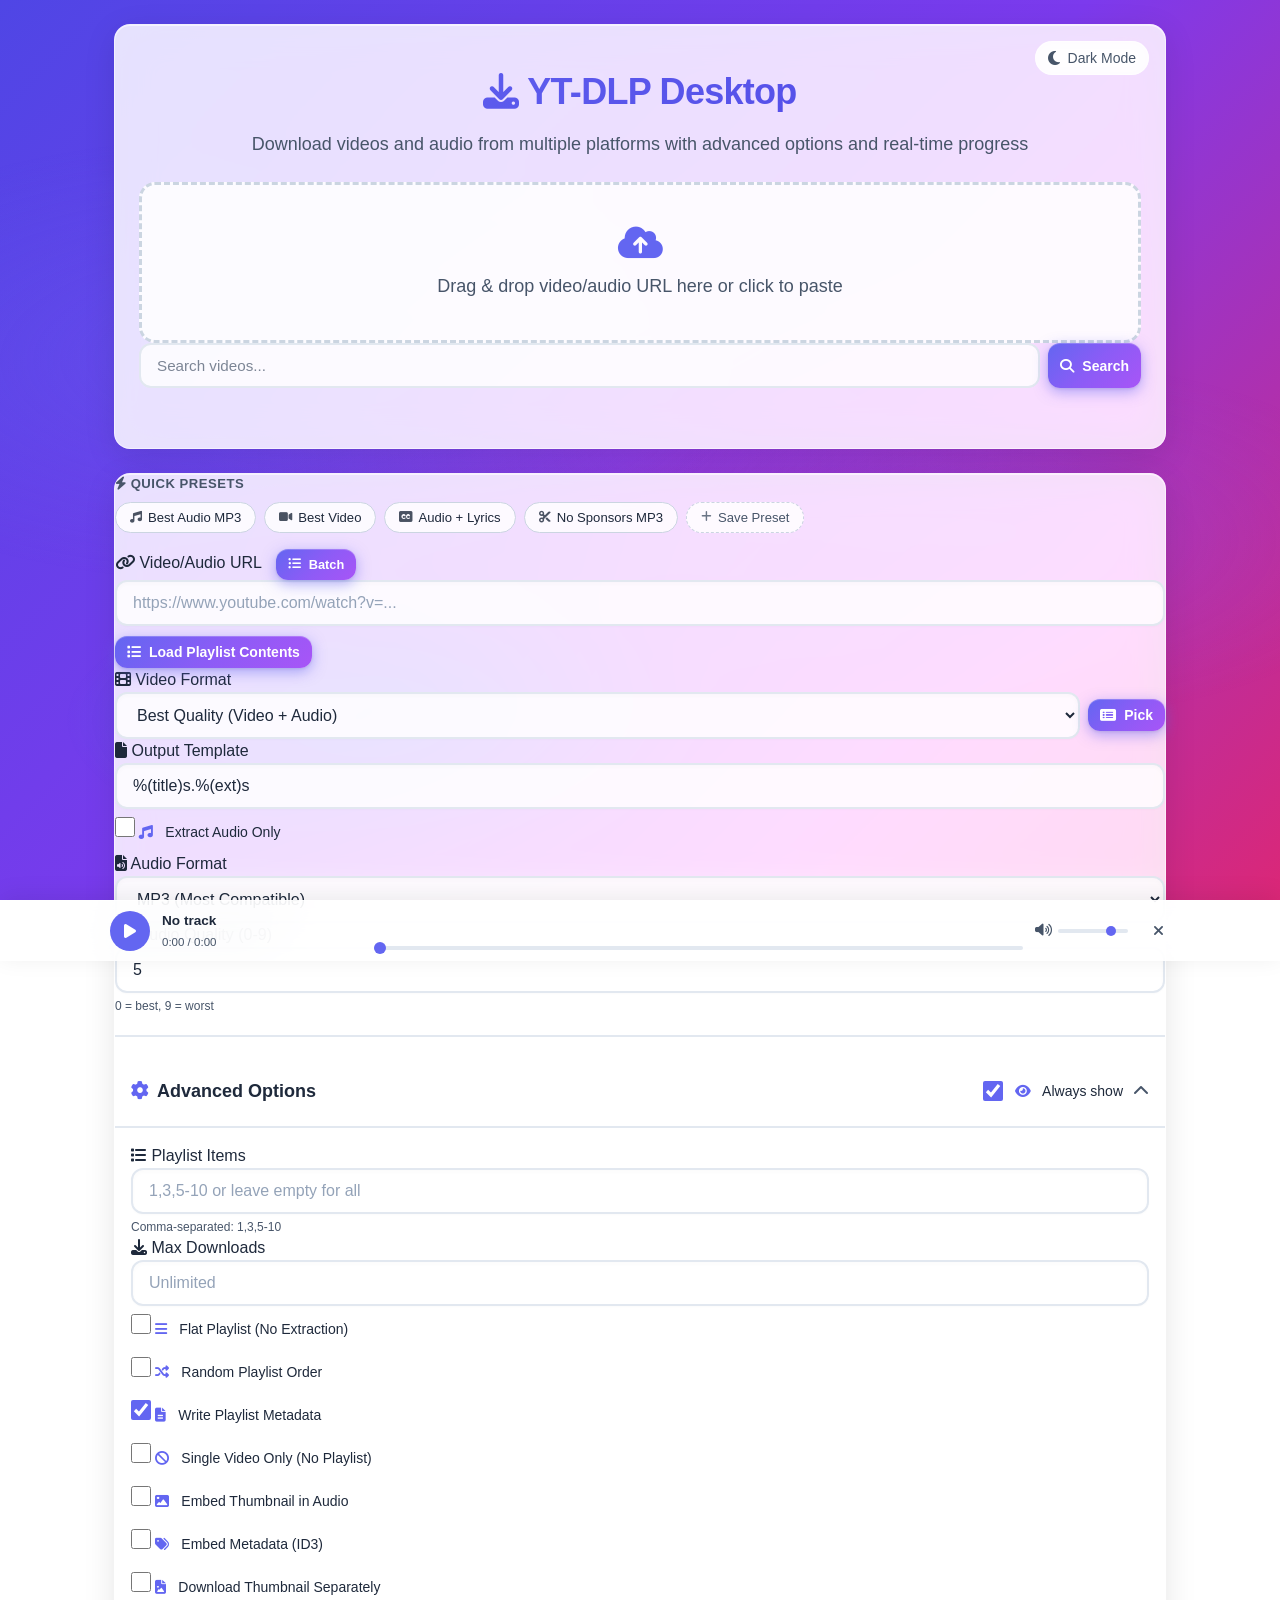
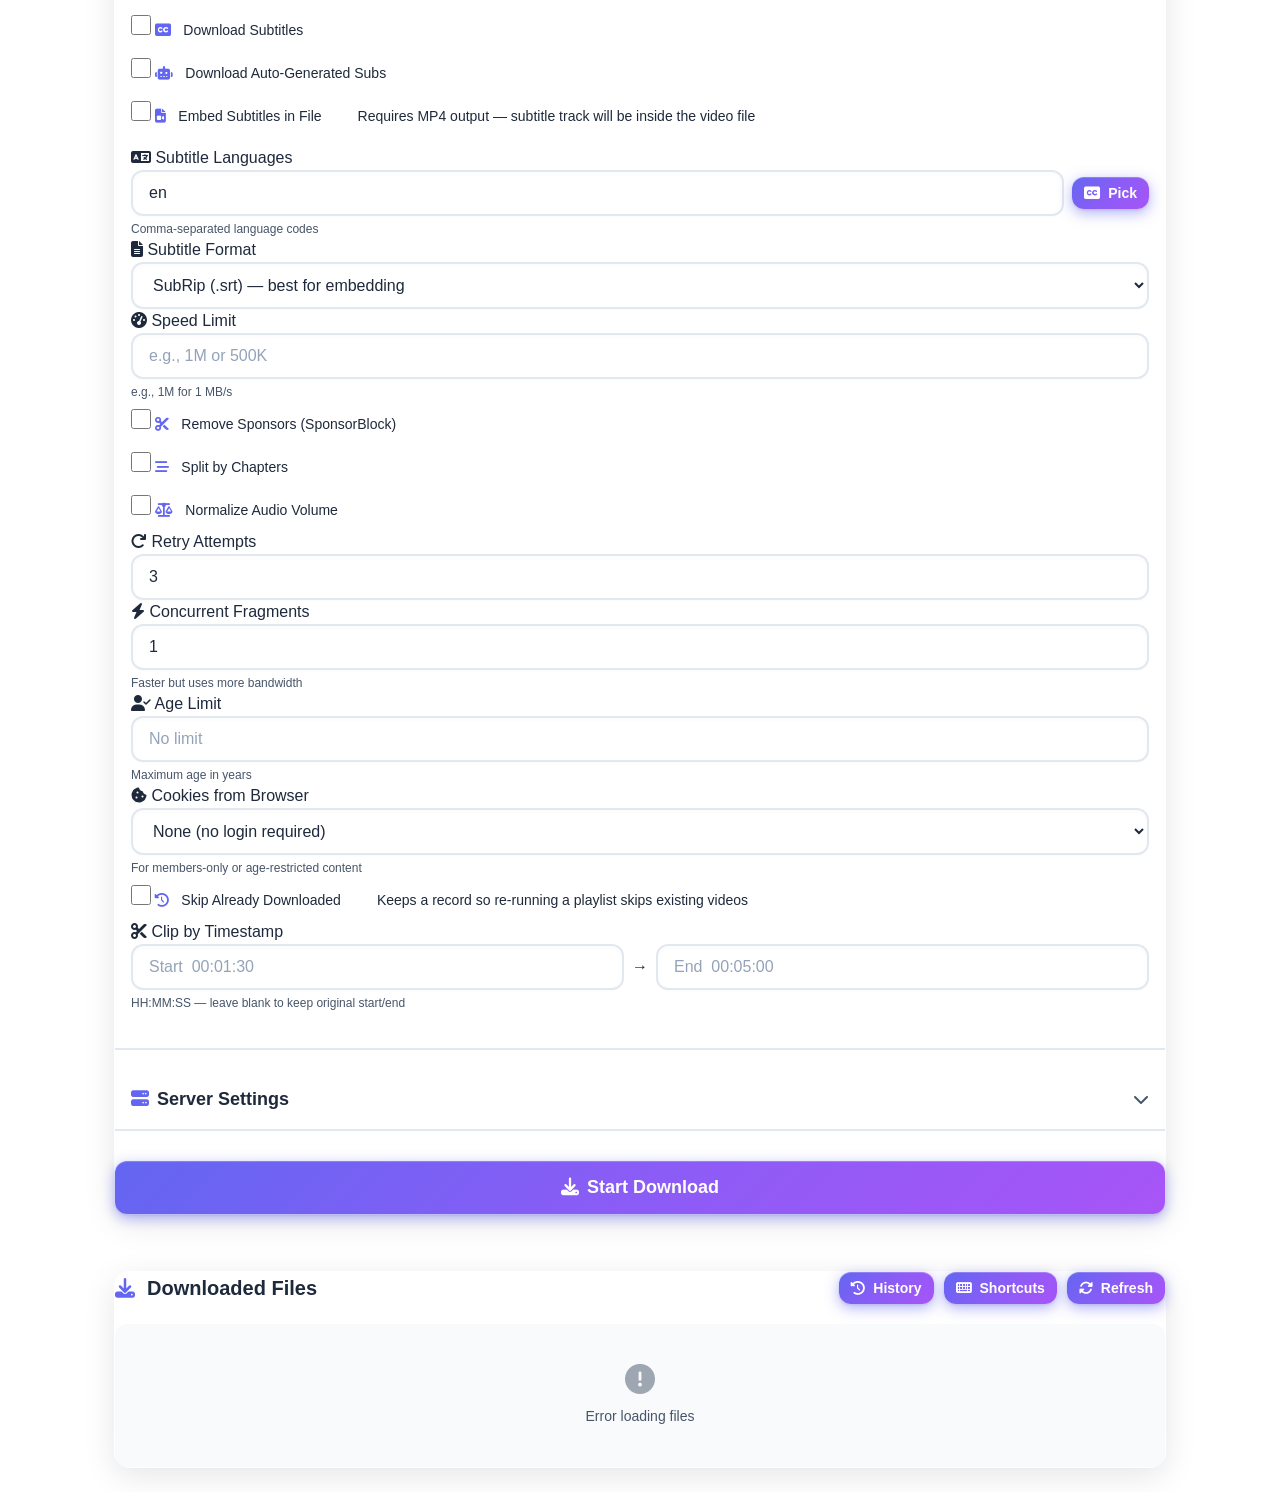
==== commit 730c5258: "v1.0.5 — format picker, subtitle picker, cookies, archive, clip New features: - Format Picker: brows" ====
--- a/templates/index.html
+++ b/templates/index.html
@@ -106,7 +106,7 @@
                 </button>
               </label>
               <input type="text" id="url" name="url" class="form-input" 
-                     placeholder="https://www.youtube.com/watch?v=...">
+                     placeholder="https://www.youtube.com/watch?v=..." required>
               <textarea id="urlBatch" name="urlBatch" class="form-input" rows="4"
                         placeholder="One URL per line&#10;https://www.youtube.com/watch?v=...&#10;https://www.youtube.com/watch?v=..."
                         style="display:none; resize:vertical; font-family: monospace; font-size: 0.9em;"></textarea>
@@ -126,15 +126,20 @@
             <!-- Video Format -->
             <div class="form-group">
               <label class="form-label" for="format"><i class="fas fa-film"></i> Video Format</label>
-              <select id="format" name="format" class="form-select">
-                <option value="bestvideo+bestaudio/best">Best Quality (Video + Audio)</option>
-                <option value="bestvideo[height<=1080]+bestaudio/best[height<=1080]">1080p HD</option>
-                <option value="bestvideo[height<=720]+bestaudio/best[height<=720]">720p HD</option>
-                <option value="bestvideo[height<=480]+bestaudio/best[height<=480]">480p</option>
-                <option value="bestvideo[height<=360]+bestaudio/best[height<=360]">360p</option>
-                <option value="best">Auto (Best Available)</option>
-                <option value="worst">Smallest File Size</option>
-              </select>
+              <div style="display:flex; gap:8px; align-items:center;">
+                <select id="format" name="format" class="form-select" style="flex:1;">
+                  <option value="bestvideo+bestaudio/best">Best Quality (Video + Audio)</option>
+                  <option value="bestvideo[height<=1080]+bestaudio/best[height<=1080]">1080p HD</option>
+                  <option value="bestvideo[height<=720]+bestaudio/best[height<=720]">720p HD</option>
+                  <option value="bestvideo[height<=480]+bestaudio/best[height<=480]">480p</option>
+                  <option value="bestvideo[height<=360]+bestaudio/best[height<=360]">360p</option>
+                  <option value="best">Auto (Best Available)</option>
+                  <option value="worst">Smallest File Size</option>
+                </select>
+                <button type="button" class="btn btn-sm" onclick="App.fetchFormats()" title="Show all available formats for this video">
+                  <i class="fas fa-list-alt"></i> Pick
+                </button>
+              </div>
             </div>
             
             <!-- Output Template -->
@@ -150,7 +155,8 @@
             <!-- Extract Audio -->
             <div class="checkbox-group">
               <label>
-                <input type="checkbox" id="extractAudio" name="extractAudio">
+                <input type="checkbox" id="extractAudio" name="extractAudio"
+                       onchange="const e=document.getElementById('embedSubs');if(e){e.disabled=this.checked;if(this.checked)e.checked=false;}">
                 <span><i class="fas fa-music"></i> Extract Audio Only</span>
               </label>
             </div>
@@ -276,13 +282,36 @@
                   </label>
                 </div>
                 
+                <div class="checkbox-group">
+                  <label>
+                    <input type="checkbox" id="embedSubs" name="embedSubs">
+                    <span><i class="fas fa-file-video"></i> Embed Subtitles in File</span>
+                  </label>
+                  <span class="form-help" style="margin-left:24px;">Requires MP4 output &mdash; subtitle track will be inside the video file</span>
+                </div>
+
                 <div class="form-group" style="margin-top: 10px;">
                   <label class="form-label" for="subLangs"><i class="fas fa-language"></i> Subtitle Languages</label>
-                  <input type="text" id="subLangs" name="subLangs" class="form-input"
-                         placeholder="en,es,fr" value="en">
+                  <div style="display:flex; gap:8px; align-items:center;">
+                    <input type="text" id="subLangs" name="subLangs" class="form-input"
+                           placeholder="en,es,fr" value="en" style="flex:1;">
+                    <button type="button" class="btn btn-sm" onclick="App.fetchSubtitles()" title="Browse available subtitle languages">
+                      <i class="fas fa-closed-captioning"></i> Pick
+                    </button>
+                  </div>
                   <span class="form-help">Comma-separated language codes</span>
                 </div>
-                
+
+                <div class="form-group">
+                  <label class="form-label" for="subFormat"><i class="fas fa-file-alt"></i> Subtitle Format</label>
+                  <select id="subFormat" name="subFormat" class="form-input">
+                    <option value="srt">SubRip (.srt) — best for embedding</option>
+                    <option value="vtt">WebVTT (.vtt)</option>
+                    <option value="ass">ASS/SSA (.ass)</option>
+                    <option value="best">Best available</option>
+                  </select>
+                </div>
+
                 <!-- Download Control -->
                 <div class="form-group">
                   <label class="form-label" for="limitRate"><i class="fas fa-tachometer-alt"></i> Speed Limit</label>
@@ -333,6 +362,43 @@
                   <input type="number" id="ageLimit" name="ageLimit" class="form-input"
                          min="0" max="21" placeholder="No limit">
                   <span class="form-help">Maximum age in years</span>
+                </div>
+
+                <!-- Cookies from browser -->
+                <div class="form-group">
+                  <label class="form-label" for="cookiesFromBrowser"><i class="fas fa-cookie-bite"></i> Cookies from Browser</label>
+                  <select id="cookiesFromBrowser" name="cookiesFromBrowser" class="form-select">
+                    <option value="">None (no login required)</option>
+                    <option value="chrome">Chrome</option>
+                    <option value="firefox">Firefox</option>
+                    <option value="safari">Safari</option>
+                    <option value="edge">Edge</option>
+                    <option value="brave">Brave</option>
+                    <option value="chromium">Chromium</option>
+                  </select>
+                  <span class="form-help">For members-only or age-restricted content</span>
+                </div>
+
+                <!-- Download archive -->
+                <div class="checkbox-group">
+                  <label>
+                    <input type="checkbox" id="downloadArchive" name="downloadArchive">
+                    <span><i class="fas fa-history"></i> Skip Already Downloaded</span>
+                  </label>
+                  <span class="form-help" style="margin-left:24px;">Keeps a record so re-running a playlist skips existing videos</span>
+                </div>
+
+                <!-- Clip by timestamp -->
+                <div class="form-group">
+                  <label class="form-label"><i class="fas fa-cut"></i> Clip by Timestamp</label>
+                  <div style="display:flex; gap:8px; align-items:center;">
+                    <input type="text" id="sectionStart" name="sectionStart" class="form-input"
+                           placeholder="Start  00:01:30" style="flex:1;">
+                    <span style="color:var(--text-muted);">→</span>
+                    <input type="text" id="sectionEnd" name="sectionEnd" class="form-input"
+                           placeholder="End  00:05:00" style="flex:1;">
+                  </div>
+                  <span class="form-help">HH:MM:SS — leave blank to keep original start/end</span>
                 </div>
               </div>
             </div>
@@ -387,6 +453,35 @@
         </button>
       </form>
       
+      <!-- Format Picker Modal -->
+      <div id="formatPickerModal" style="display:none; position:fixed; inset:0; z-index:2000; background:rgba(0,0,0,0.6); overflow-y:auto; padding:20px;" onclick="if(event.target===this)App.closeFormatPicker()">
+        <div style="background:var(--card-bg); margin:0 auto; max-width:860px; border-radius:14px; padding:24px; box-shadow:0 20px 60px rgba(0,0,0,0.4);">
+          <div style="display:flex; justify-content:space-between; align-items:center; margin-bottom:18px;">
+            <h3 style="margin:0;"><i class="fas fa-film"></i> Available Formats</h3>
+            <button type="button" class="btn btn-sm" onclick="App.closeFormatPicker()"><i class="fas fa-times"></i></button>
+          </div>
+          <p id="formatPickerTitle" style="margin:0 0 14px; color:var(--text-muted); font-size:0.9em;"></p>
+          <div id="formatPickerContent"><div class="empty-state"><i class="fas fa-spinner fa-spin"></i><p>Loading formats…</p></div></div>
+        </div>
+      </div>
+
+      <!-- Subtitle Picker Modal -->
+      <div id="subtitlePickerModal" style="display:none; position:fixed; inset:0; z-index:2000; background:rgba(0,0,0,0.6); overflow-y:auto; padding:20px;" onclick="if(event.target===this)App.closeSubtitlePicker()">
+        <div style="background:var(--card-bg); margin:0 auto; max-width:700px; border-radius:14px; padding:24px; box-shadow:0 20px 60px rgba(0,0,0,0.4);">
+          <div style="display:flex; justify-content:space-between; align-items:center; margin-bottom:10px;">
+            <h3 style="margin:0;"><i class="fas fa-closed-captioning"></i> Available Subtitles</h3>
+            <button type="button" class="btn btn-sm" onclick="App.closeSubtitlePicker()"><i class="fas fa-times"></i></button>
+          </div>
+          <p id="subtitlePickerTitle" style="margin:0 0 10px; color:var(--text-muted); font-size:0.9em;"></p>
+          <input type="text" id="subtitleSearch" class="form-input" placeholder="Search language…" oninput="App._filterSubtitles(this.value)" style="margin-bottom:14px;">
+          <div id="subtitlePickerContent"><div class="empty-state"><i class="fas fa-spinner fa-spin"></i><p>Loading…</p></div></div>
+          <p style="margin-top:14px; font-size:0.8em; color:var(--text-muted);">
+            <i class="fas fa-info-circle"></i> Click a language to <strong>add</strong> it to the Subtitle Languages field.
+            <strong>Manual</strong> = uploaded by creator &nbsp;|&nbsp; <strong>Auto</strong> = machine-generated or translated.
+          </p>
+        </div>
+      </div>
+
       <!-- Active Downloads Queue -->
       <div id="activeDownloads" style="display: none;">
         <div class="active-downloads-header" style="display: flex; justify-content: space-between; align-items: center; margin-bottom: 15px;">
@@ -508,7 +603,7 @@
       <button type="button" id="updateYtDlpBtn" class="btn btn-sm" onclick="App.updateYtDlp()">
         <i class="fas fa-download"></i> Update
       </button>
-      <button type="button" class="btn btn-sm" onclick="document.getElementById('updateBanner').style.display='none'" style="padding:4px 8px;">
+      <button type="button" class="btn btn-sm" onclick="App.dismissUpdateBanner()" style="padding:4px 8px;">
         <i class="fas fa-times"></i>
       </button>
     </div>
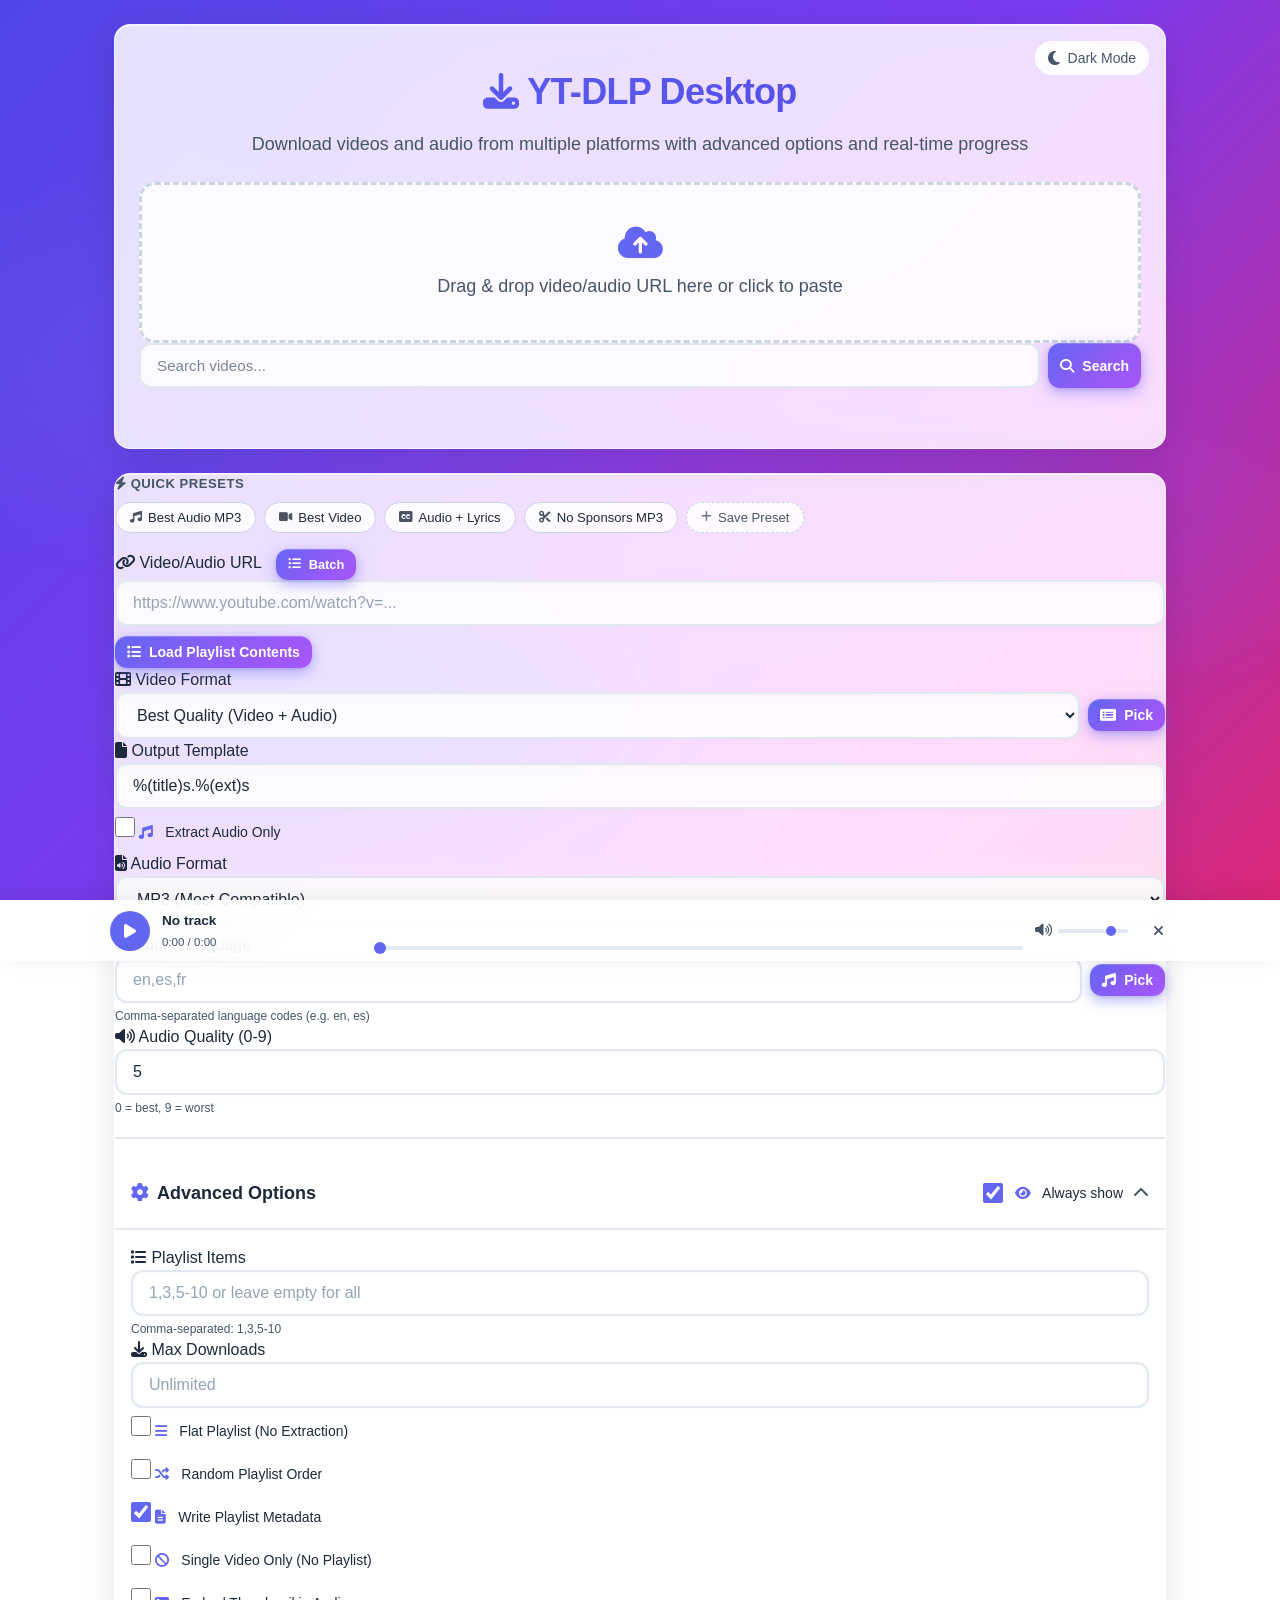
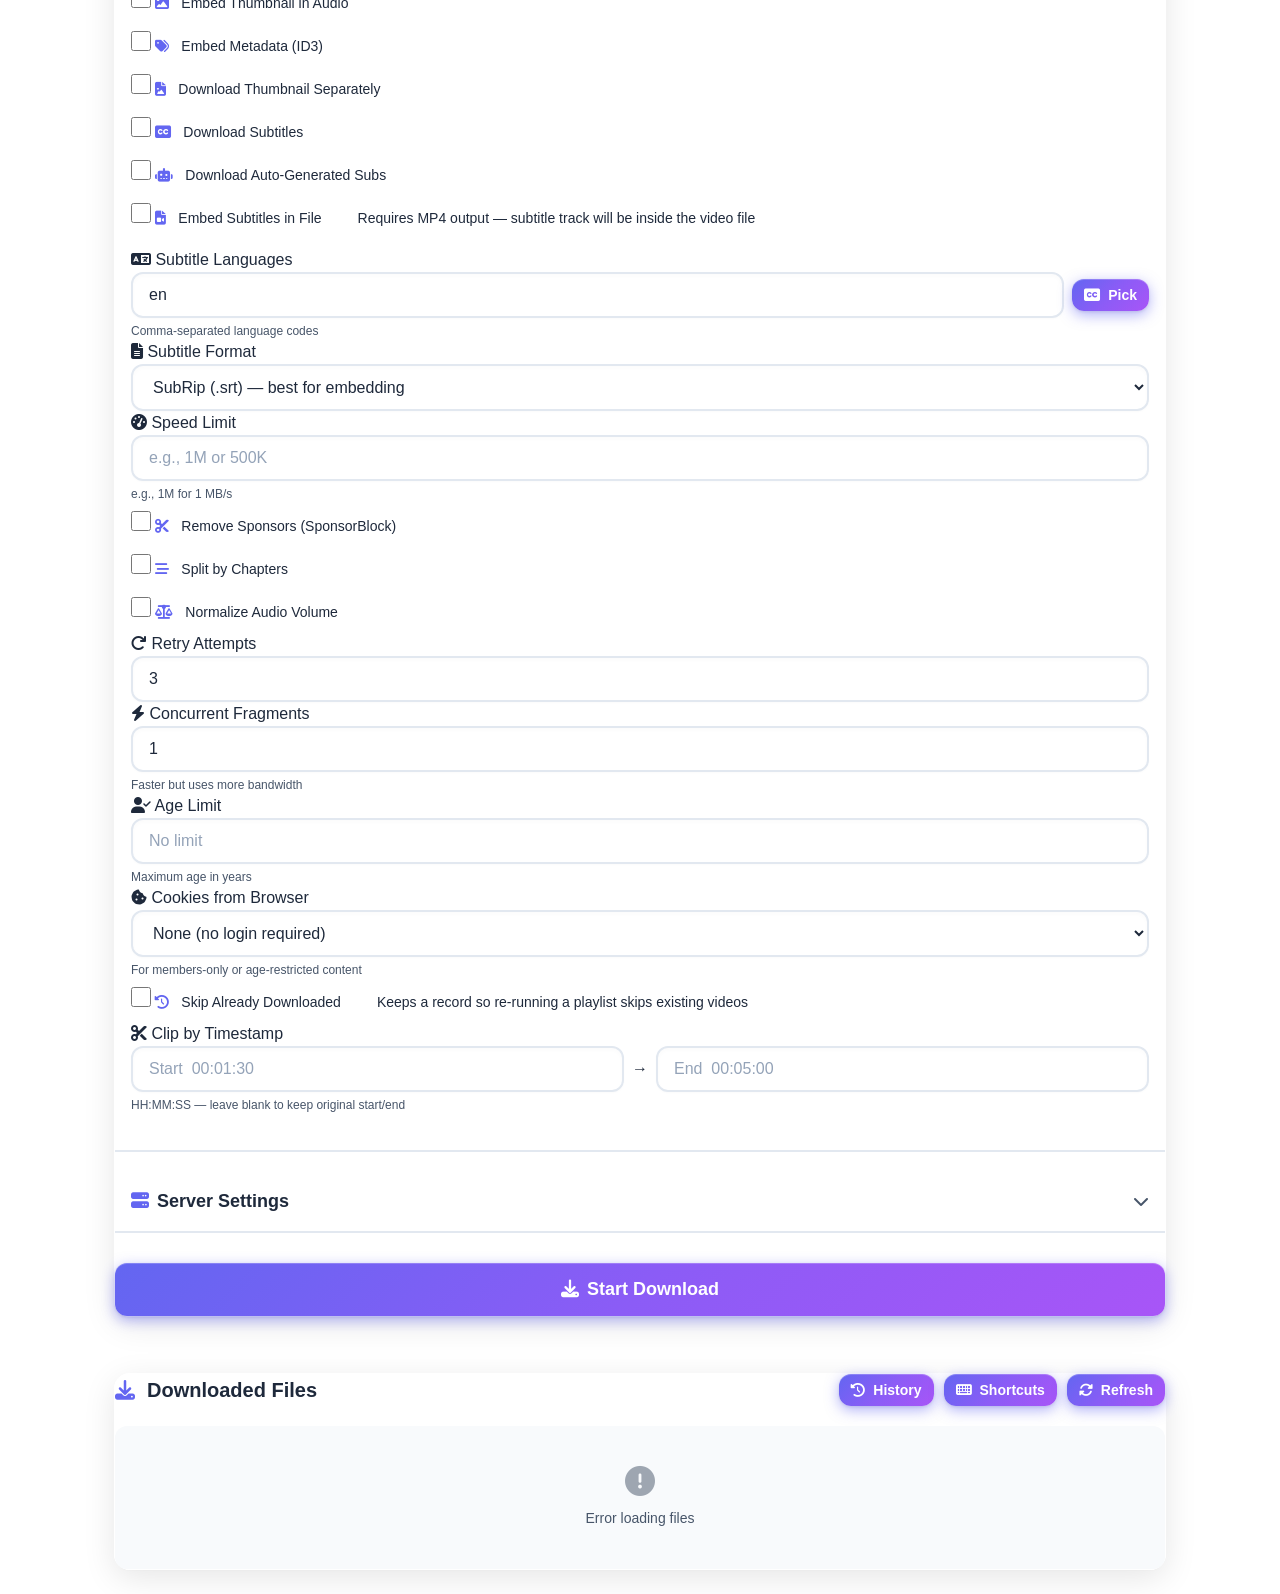
==== commit e01ea34b: "v1.0.6: Add audio language picker + fix fragment file handling" ====
--- a/templates/index.html
+++ b/templates/index.html
@@ -173,7 +173,20 @@
                 <option value="m4a">M4A (Apple)</option>
               </select>
             </div>
-            
+
+            <!-- Audio Language -->
+            <div class="form-group" style="margin-top: 10px;">
+              <label class="form-label" for="audioLang"><i class="fas fa-globe"></i> Audio Language</label>
+              <div style="display:flex; gap:8px; align-items:center;">
+                <input type="text" id="audioLang" name="audioLang" class="form-input"
+                       placeholder="en,es,fr" style="flex:1;">
+                <button type="button" class="btn btn-sm" onclick="App.fetchAudioLanguages()" title="Browse available audio languages">
+                  <i class="fas fa-music"></i> Pick
+                </button>
+              </div>
+              <span class="form-help">Comma-separated language codes (e.g. en, es)</span>
+            </div>
+
             <!-- Audio Quality -->
             <div class="form-group">
               <label class="form-label" for="audioQuality"><i class="fas fa-volume-up"></i> Audio Quality (0-9)</label>
@@ -478,6 +491,23 @@
           <p style="margin-top:14px; font-size:0.8em; color:var(--text-muted);">
             <i class="fas fa-info-circle"></i> Click a language to <strong>add</strong> it to the Subtitle Languages field.
             <strong>Manual</strong> = uploaded by creator &nbsp;|&nbsp; <strong>Auto</strong> = machine-generated or translated.
+          </p>
+        </div>
+      </div>
+
+      <!-- Audio Language Picker Modal -->
+      <div id="audioLangPickerModal" style="display:none; position:fixed; inset:0; z-index:2000; background:rgba(0,0,0,0.6); overflow-y:auto; padding:20px;" onclick="if(event.target===this)App.closeAudioLangPicker()">
+        <div style="background:var(--card-bg); margin:0 auto; max-width:600px; border-radius:14px; padding:24px; box-shadow:0 20px 60px rgba(0,0,0,0.4);">
+          <div style="display:flex; justify-content:space-between; align-items:center; margin-bottom:10px;">
+            <h3 style="margin:0;"><i class="fas fa-music"></i> Available Audio Languages</h3>
+            <button type="button" class="btn btn-sm" onclick="App.closeAudioLangPicker()"><i class="fas fa-times"></i></button>
+          </div>
+          <p id="audioLangPickerTitle" style="margin:0 0 10px; color:var(--text-muted); font-size:0.9em;"></p>
+          <input type="text" id="audioLangSearch" class="form-input" placeholder="Search language…" oninput="App._filterAudioLangs(this.value)" style="margin-bottom:14px;">
+          <div id="audioLangPickerContent"><div class="empty-state"><i class="fas fa-spinner fa-spin"></i><p>Loading…</p></div></div>
+          <p style="margin-top:14px; font-size:0.8em; color:var(--text-muted;">
+            <i class="fas fa-info-circle"></i> Click a language to <strong>add</strong> it to the Audio Language field.
+            Only audio tracks with different languages are shown (e.g. Spanish dub of an English video).
           </p>
         </div>
       </div>
